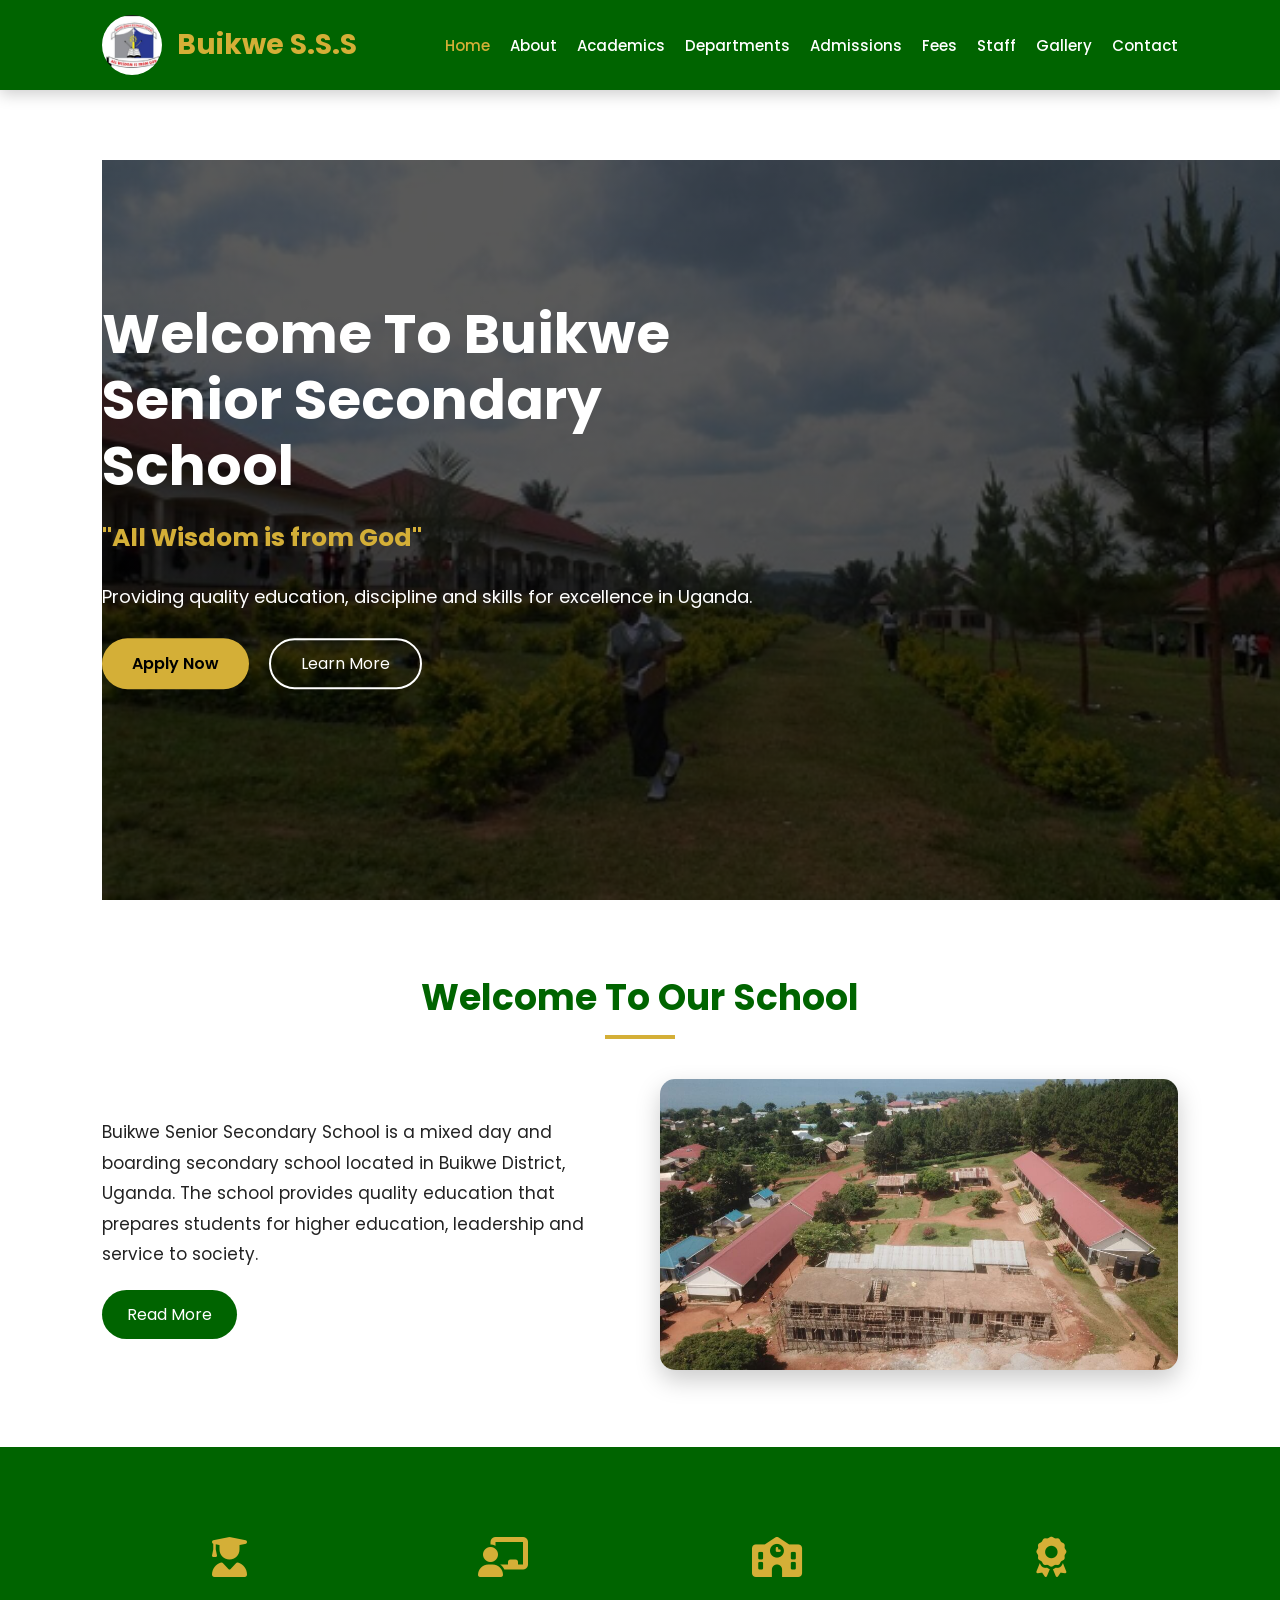
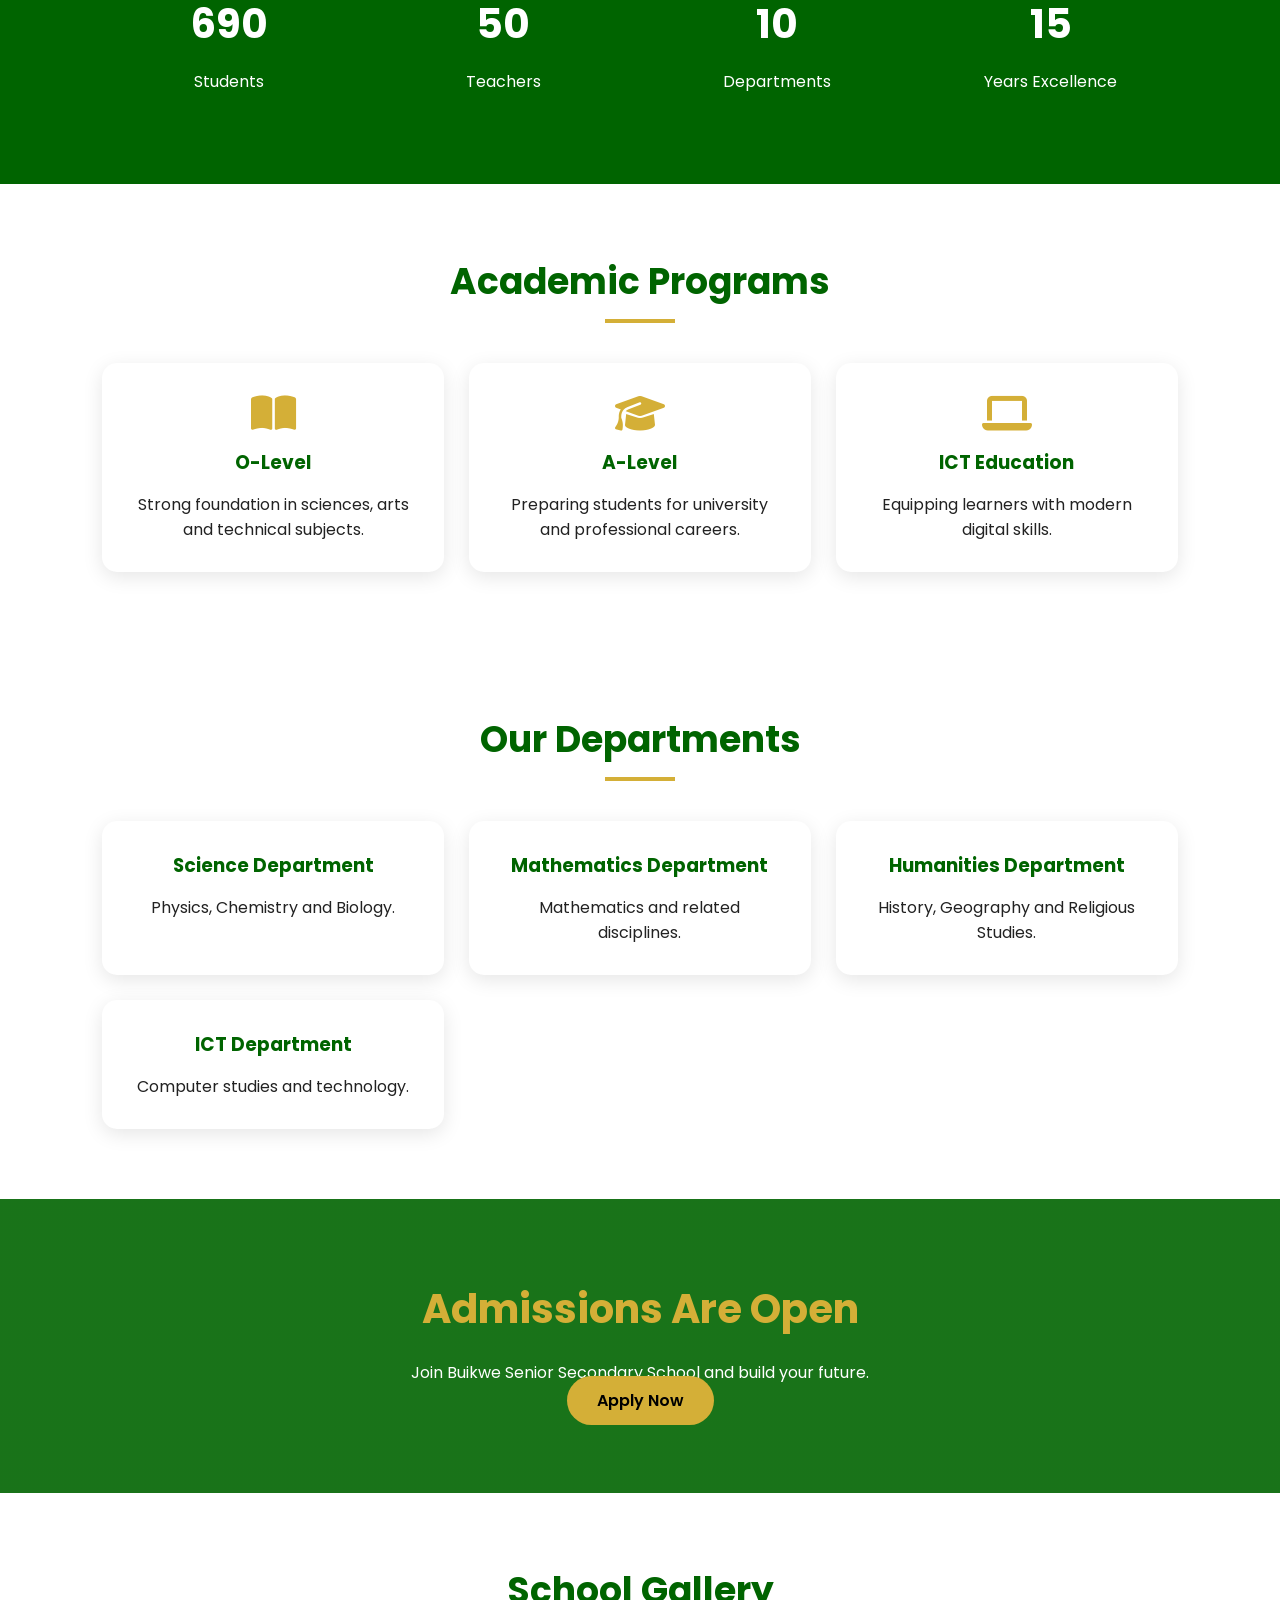
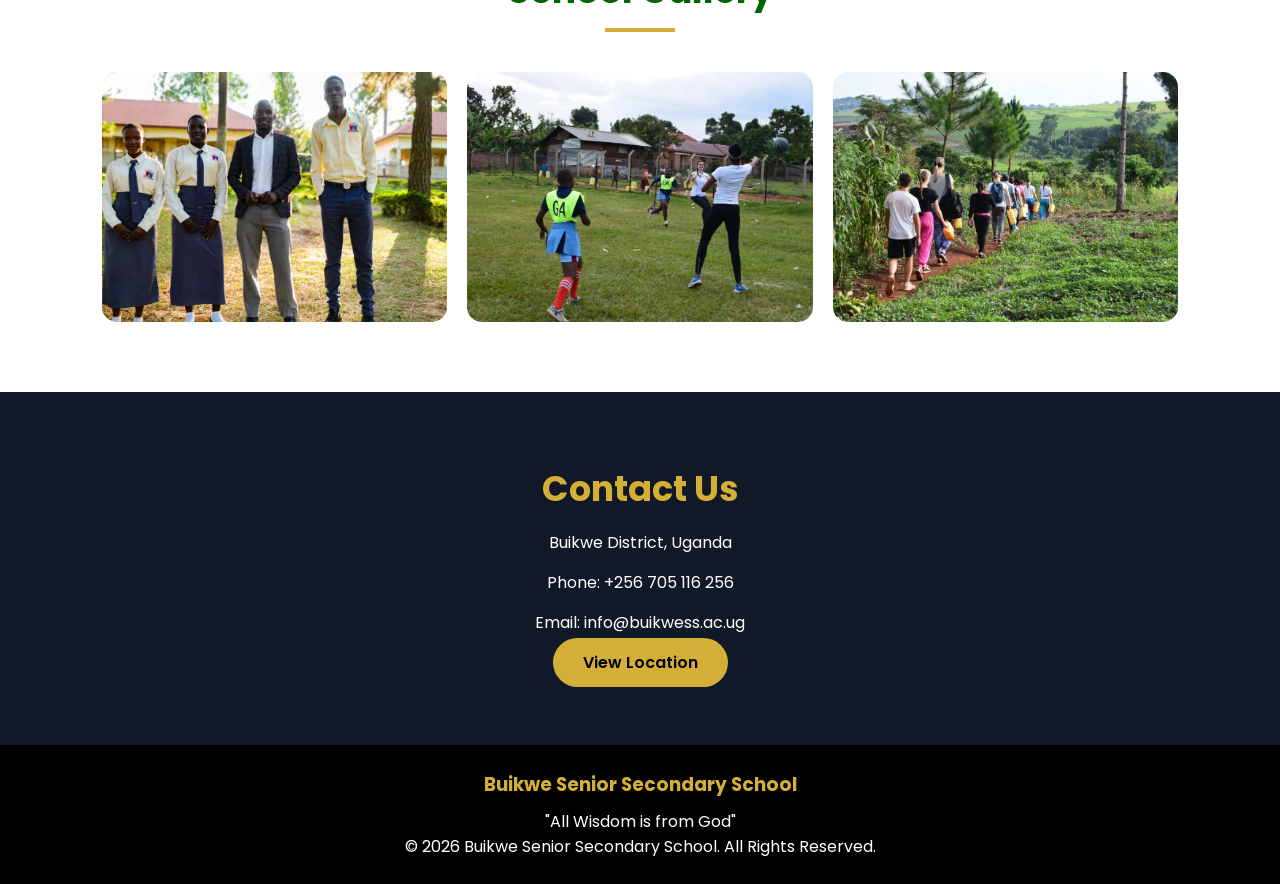
==== index.html @ efa221fd "Update index.html" ====
<!DOCTYPE html>
<html lang="en">

<head>

<meta charset="UTF-8">
<meta name="viewport" content="width=device-width, initial-scale=1.0">

<title>BUIKWE SENIOR SECONDARY SCHOOL | Excellence In Education</title>

<meta name="description" content="Buikwe Senior Secondary School - Quality education for excellence">


<!-- External CSS -->
<link rel="stylesheet" href="style.css">


<!-- Google Fonts -->
<link rel="preconnect" href="https://fonts.googleapis.com">

<link rel="preconnect" href="https://fonts.gstatic.com" crossorigin>

<link href="https://fonts.googleapis.com/css2?family=Poppins:wght@300;400;500;600;700&display=swap" rel="stylesheet">


<!-- Font Awesome -->
<link rel="stylesheet"
href="https://cdnjs.cloudflare.com/ajax/libs/font-awesome/6.6.0/css/all.min.css">


</head>


<body>


<!-- HEADER -->

<header>


<div class="logo">

<img src="log.jpg" alt="Buikwe Senior Secondary School Logo">

<h2>Buikwe S.S.S</h2>

</div>



<nav>


<ul id="navLinks">

<li><a href="index.html" class="active">Home</a></li>

<li><a href="about.html">About</a></li>

<li><a href="academics.html">Academics</a></li>

<li><a href="departments.html">Departments</a></li>

<li><a href="admissions.html">Admissions</a></li>

<li><a href="fees.html">Fees</a></li>

<li><a href="staff.html">Staff</a></li>

<li><a href="gallery.html">Gallery</a></li>

<li><a href="contact.html">Contact</a></li>

</ul>



<div class="menu-icon" onclick="toggleMenu()">

<i class="fa-solid fa-bars"></i>

</div>


</nav>


</header>


<!-- HERO SECTION -->


<section class="hero">


<div class="hero-slide active"
style="background-image:url('compound.jpg');">
</div>


<div class="hero-slide"
style="background-image:url('students in class.jpg');">
</div>


<div class="hero-slide"
style="background-image:url('student.jpg');">
</div>



<div class="hero-content">


<h1>
Welcome To Buikwe Senior Secondary School
</h1>


<h3>
"All Wisdom is from God"
</h3>


<p>
Providing quality education, discipline and skills
for excellence in Uganda.
</p>


<div class="buttons">


<a href="admissions.html" class="btn">
Apply Now
</a>


<a href="about.html" class="btn-outline">
Learn More
</a>


</div>


</div>


</section>
<!-- WELCOME -->


<section class="welcome">


<div class="section-title">

<h2>Welcome To Our School</h2>

</div>



<div class="welcome-container">


<div class="welcome-text">


<p>

Buikwe Senior Secondary School is a mixed day and boarding
secondary school located in Buikwe District, Uganda.

The school provides quality education that prepares students
for higher education, leadership and service to society.

</p>


<a href="about.html" class="read-btn">
Read More
</a>


</div>



<div class="welcome-image">

<img src="over view.jpg" alt="School">

</div>


</div>


</section>




<!-- SCHOOL STATISTICS -->


<section class="statistics">


<div class="stat-box">

<i class="fa-solid fa-user-graduate"></i>

<h2 class="counter" data-target="1000">0</h2>

<p>Students</p>

</div>




<div class="stat-box">

<i class="fa-solid fa-chalkboard-user"></i>

<h2 class="counter" data-target="50">0</h2>

<p>Teachers</p>

</div>




<div class="stat-box">

<i class="fa-solid fa-school"></i>

<h2 class="counter" data-target="10">0</h2>

<p>Departments</p>

</div>




<div class="stat-box">

<i class="fa-solid fa-award"></i>

<h2 class="counter" data-target="15">0</h2>

<p>Years Excellence</p>

</div>


</section>





<!-- ACADEMICS -->


<section class="academics">


<div class="section-title">

<h2>Academic Programs</h2>

</div>



<div class="cards">


<div class="card">

<i class="fa-solid fa-book-open"></i>

<h3>O-Level</h3>

<p>
Strong foundation in sciences, arts and technical subjects.
</p>

</div>




<div class="card">

<i class="fa-solid fa-graduation-cap"></i>

<h3>A-Level</h3>

<p>
Preparing students for university and professional careers.
</p>

</div>




<div class="card">

<i class="fa-solid fa-laptop"></i>

<h3>ICT Education</h3>

<p>
Equipping learners with modern digital skills.
</p>

</div>


</div>


</section>






<!-- DEPARTMENTS -->


<section class="departments">


<div class="section-title">

<h2>Our Departments</h2>

</div>




<div class="cards">


<div class="card">

<h3>Science Department</h3>

<p>
Physics, Chemistry and Biology.
</p>

</div>



<div class="card">

<h3>Mathematics Department</h3>

<p>
Mathematics and related disciplines.
</p>

</div>



<div class="card">

<h3>Humanities Department</h3>

<p>
History, Geography and Religious Studies.
</p>

</div>



<div class="card">

<h3>ICT Department</h3>

<p>
Computer studies and technology.
</p>

</div>


</div>


</section>





<!-- ADMISSIONS -->


<section class="admission">


<h2>
Admissions Are Open
</h2>


<p>
Join Buikwe Senior Secondary School and build your future.
</p>


<a href="admissions.html" class="btn">
Apply Now
</a>


</section>





<!-- GALLERY -->


<section class="gallery-section">


<div class="section-title">

<h2>School Gallery</h2>

</div>



<div class="gallery">


<img src="good students.webp" alt="School">

<img src="playing.jpg" alt="Students">

<img src="whites at school.jpg" alt="Activities">


</div>


</section>






<!-- CONTACT -->


<section class="contact">


<h2>
Contact Us
</h2>


<p>
Buikwe District, Uganda
</p>


<p>
Phone: +256 705 116 256
</p>


<p>
Email: info@buikwess.ac.ug
</p>


<a href="contact.html" class="btn">
View Location
</a>


</section>






<!-- FOOTER -->


<footer>


<h3>
Buikwe Senior Secondary School
</h3>


<p>
"All Wisdom is from God"
</p>


<p>
© 2026 Buikwe Senior Secondary School. All Rights Reserved.
</p>


</footer>






<!-- JavaScript -->

<script src="script.js"></script>


</body>

</html>
---- style.css ----
/* ==========================================
   BUIKWE SENIOR SECONDARY SCHOOL WEBSITE
   MAIN STYLESHEET
========================================== */


/* RESET */

*{
    margin:0;
    padding:0;
    box-sizing:border-box;
}


html{
    scroll-behavior:smooth;
}


body{

    font-family:'Poppins', sans-serif;
    color:#222;
    background:#ffffff;

}


:root{

    --green:#006400;
    --dark-green:#004d00;
    --gold:#D4AF37;
    --white:#ffffff;
    --black:#111827;
    --gray:#f5f5f5;

}




/* ===============================
HEADER
================================ */


header{

    width:100%;
    background:var(--green);
    color:white;

    display:flex;
    justify-content:space-between;
    align-items:center;

    padding:15px 8%;

    position:sticky;
    top:0;
    z-index:1000;

    box-shadow:0 4px 15px rgba(0,0,0,.2);

}



.logo{

    display:flex;
    align-items:center;
    gap:15px;

}



.logo img{

    width:60px;
    height:60px;

    border-radius:50%;

}



.logo h2{

    color:var(--gold);
    font-size:28px;

}




nav ul{

    display:flex;
    list-style:none;

}



nav ul li{

    margin-left:20px;

}



nav ul li a{

    text-decoration:none;
    color:white;

    font-size:15px;
    font-weight:500;

    transition:.3s;

}



nav ul li a:hover,
nav ul li a.active{

    color:var(--gold);

}



.menu-icon{

    display:none;

    font-size:28px;

    cursor:pointer;

}





/* ===============================
HERO SECTION
================================ */


.hero{

    height:90vh;

    position:relative;

    overflow:hidden;

}



.hero-slide{

    position:absolute;

    width:100%;
    height:100%;

    background-size:cover;

    background-position:center;

    opacity:0;

    transition:1.5s;

}



.hero-slide.active{

    opacity:1;

}




.hero-slide::after{

    content:"";

    position:absolute;

    width:100%;
    height:100%;

    background:

    linear-gradient(
        rgba(0,0,0,.65),
        rgba(0,0,0,.65)
    );

}




.hero-content{

    position:absolute;

    top:50%;
    left:8%;

    transform:translateY(-50%);

    max-width:650px;

    color:white;

}



.hero-content h1{

    font-size:55px;

    line-height:1.2;

    margin-bottom:20px;

}



.hero-content h3{

    color:var(--gold);

    font-size:25px;

}



.hero-content p{

    font-size:18px;

    margin:25px 0;

    line-height:1.7;

}



.buttons{

    display:flex;

    gap:20px;

}




.btn{

    background:var(--gold);

    color:black;

    padding:13px 30px;

    border-radius:30px;

    text-decoration:none;

    font-weight:600;

    transition:.3s;

}



.btn:hover{

    background:white;

}




.btn-outline{

    border:2px solid white;

    color:white;

    padding:11px 30px;

    border-radius:30px;

    text-decoration:none;

}



.btn-outline:hover{

    background:white;

    color:black;

}







/* ===============================
SECTION GENERAL
================================ */


section{

    padding:70px 8%;

}



.section-title{

    text-align:center;

    margin-bottom:40px;

}



.section-title h2{

    color:var(--green);

    font-size:36px;

    position:relative;

}



.section-title h2::after{

    content:"";

    width:70px;

    height:4px;

    background:var(--gold);

    display:block;

    margin:10px auto;

}







/* ===============================
WELCOME SECTION
================================ */


.welcome-container{

    display:flex;

    align-items:center;

    gap:40px;

}



.welcome-text{

    flex:1;

}



.welcome-text p{

    line-height:1.8;

    font-size:17px;

}



.welcome-image{

    flex:1;

}



.welcome-image img{

    width:100%;

    border-radius:15px;

    box-shadow:0 10px 25px #ccc;

}




.read-btn{

    display:inline-block;

    margin-top:20px;

    background:var(--green);

    color:white;

    padding:12px 25px;

    text-decoration:none;

    border-radius:25px;

}







/* ===============================
STATISTICS
================================ */


.statistics{

    background:var(--green);

    color:white;

    display:grid;

    grid-template-columns:repeat(4,1fr);

    text-align:center;

    gap:20px;

}



.stat-box{

    padding:20px;

}



.stat-box i{

    font-size:40px;

    color:var(--gold);

}



.stat-box h2{

    font-size:40px;

    margin:15px 0;

}








/* ===============================
CARDS
================================ */


.cards{

    display:grid;

    grid-template-columns:repeat(3,1fr);

    gap:25px;

}



.card{

    background:white;

    padding:30px;

    text-align:center;

    border-radius:15px;

    box-shadow:0 5px 20px rgba(0,0,0,.1);

    transition:.4s;

}



.card:hover{

    transform:translateY(-10px);

}



.card i{

    color:var(--gold);

    font-size:40px;

    margin-bottom:15px;

}



.card h3{

    color:var(--green);

    margin-bottom:15px;

}







/* ===============================
ADMISSION BANNER
================================ */


.admission{

    background:

    linear-gradient(
    rgba(0,100,0,.9),
    rgba(0,100,0,.9)
    );

    color:white;

    text-align:center;

}



.admission h2{

    font-size:40px;

    color:var(--gold);

}



.admission p{

    margin:20px;

}








/* ===============================
GALLERY
================================ */


.gallery{

    display:grid;

    grid-template-columns:repeat(3,1fr);

    gap:20px;

}



.gallery img{

    width:100%;

    height:250px;

    object-fit:cover;

    border-radius:15px;

    transition:.4s;

}



.gallery img:hover{

    transform:scale(1.05);

}








/* ===============================
CONTACT
================================ */


.contact{

    background:var(--black);

    color:white;

    text-align:center;

}



.contact h2{

    color:var(--gold);

    font-size:35px;

}



.contact p{

    margin:15px;

}







/* ===============================
FOOTER
================================ */


footer{

    background:#000;

    color:white;

    text-align:center;

    padding:25px;

}



footer h3{

    color:var(--gold);

    margin-bottom:10px;

}








/* ===============================
RESPONSIVE DESIGN
================================ */


@media(max-width:1000px){


nav ul{

    display:none;

    position:absolute;

    top:75px;

    right:0;

    background:var(--green);

    width:250px;

    flex-direction:column;

    padding:20px;

}


nav ul li{

    margin:15px 0;

}



.menu-icon{

    display:block;

}



.hero-content h1{

    font-size:38px;

}



.welcome-container{

    flex-direction:column;

}



.statistics{

    grid-template-columns:repeat(2,1fr);

}



.cards{

    grid-template-columns:1fr;

}



.gallery{

    grid-template-columns:1fr;

}



}




@media(max-width:600px){


.hero-content{

    left:5%;

}



.hero-content h1{

    font-size:32px;

}



.statistics{

    grid-template-columns:1fr;

}



.buttons{

    flex-direction:column;

}


}
















/* ==========================================
   ABOUT PAGE ADDITIONAL STYLES
========================================== */


/* ===============================
PAGE BANNER
================================ */


.page-banner{

    height:45vh;

    background:

    linear-gradient(
        rgba(0,100,0,0.85),
        rgba(0,0,0,0.75)
    ),

    url("../images/school2.jpg");


    background-size:cover;

    background-position:center;

    display:flex;

    justify-content:center;

    align-items:center;

    text-align:center;

    color:white;

}



.page-banner h1{

    font-size:45px;

    color:#D4AF37;

    margin-bottom:15px;

}



.page-banner p{

    font-size:18px;

    max-width:700px;

}






/* ===============================
HISTORY SECTION
================================ */


.history{

    background:#f5f5f5;

    text-align:center;

}



.history p{

    max-width:1000px;

    margin:auto;

    line-height:1.9;

    font-size:17px;

}







/* ===============================
VISION MISSION SECTION
================================ */


.cards-section{

    background:white;

}





.cards-section .cards{

    display:grid;

    grid-template-columns:repeat(3,1fr);

    gap:25px;

}



.cards-section .card{

    padding:35px;

    border-top:5px solid #D4AF37;

}





.cards-section .card i{

    font-size:45px;

    color:#006400;

    margin-bottom:20px;

}





.cards-section .card h3{

    color:#006400;

    font-size:25px;

}







/* ===============================
CORE VALUES
================================ */


.values{

    background:#f8f8f8;

}



.values .card{

    background:white;

    transition:.4s;

}



.values .card:hover{

    transform:translateY(-10px);

    box-shadow:0 15px 30px rgba(0,0,0,.15);

}





.values .card i{

    color:#D4AF37;

}








/* ===============================
LEADERSHIP MESSAGE
================================ */


.admission{

    padding:80px 10%;

}



.admission h2{

    color:#D4AF37;

    margin-bottom:20px;

}



.admission p{

    max-width:900px;

    margin:auto;

    line-height:1.8;

}







/* ===============================
ABOUT PAGE MOBILE DESIGN
================================ */


@media(max-width:900px){



.page-banner h1{

    font-size:32px;

}



.page-banner p{

    font-size:16px;

}



.cards-section .cards{

    grid-template-columns:1fr;

}



.history p{

    font-size:15px;

}



}
/* Scroll animation */

section,
.card,
.welcome-container{

    opacity:0;

    transform:translateY(40px);

    transition:0.8s ease;

}


section.show,
.card.show,
.welcome-container.show{

    opacity:1;

    transform:translateY(0);

}



body{

    opacity:0;

    transition:0.5s;

}



body.loaded{

    opacity:1;

}







/* ======================================
FEES PAGE
====================================== */

.table-container{

overflow-x:auto;

margin-top:40px;

}

.fees-table{

width:100%;

border-collapse:collapse;

background:white;

box-shadow:0 10px 30px rgba(0,0,0,.1);

border-radius:10px;

overflow:hidden;

}

.fees-table thead{

background:#006400;

color:white;

}

.fees-table th,
.fees-table td{

padding:18px;

text-align:center;

border-bottom:1px solid #ddd;

}

.fees-table tbody tr:hover{

background:#f5f5f5;

}

.status{

background:#28a745;

color:white;

padding:6px 14px;

border-radius:20px;

font-size:14px;

font-weight:600;

display:inline-block;

}






/* ==========================================
   STAFF PAGE DESIGN
   Buikwe Senior Secondary School
========================================== */


/* STAFF GRID CONTAINER */

.staff-container{

    display:grid;

    grid-template-columns:repeat(3,1fr);

    gap:35px;

    justify-content:center;

    margin-top:40px;

}





/* STAFF CARD */


.staff-card{

    background:white;

    padding:30px 20px;

    text-align:center;

    border-radius:20px;

    box-shadow:0 8px 25px rgba(0,0,0,0.12);

    transition:0.4s ease;

    overflow:hidden;

}




.staff-card:hover{

    transform:translateY(-12px);

    box-shadow:0 15px 35px rgba(0,0,0,0.2);

}






/* CIRCULAR STAFF IMAGE */


.staff-image{

    width:160px;

    height:160px;

    margin:0 auto 20px;

    border-radius:50%;

    padding:6px;

    background:#D4AF37;

    display:flex;

    justify-content:center;

    align-items:center;

}





.staff-image img{

    width:100%;

    height:100%;

    object-fit:cover;

    border-radius:50%;

    border:5px solid white;

}






/* STAFF NAME */


.staff-card h3{

    color:#006400;

    font-size:22px;

    margin-bottom:8px;

}





.staff-card h4{

    color:#D4AF37;

    font-size:15px;

    margin-bottom:15px;

}





.staff-card p{

    line-height:1.7;

    font-size:15px;

    color:#555;

}





/* STAFF CONTACT ICONS */


.staff-icons{

    margin-top:20px;

}



.staff-icons a{

    width:40px;

    height:40px;

    display:inline-flex;

    align-items:center;

    justify-content:center;

    margin:5px;

    background:#006400;

    color:white;

    border-radius:50%;

    text-decoration:none;

    transition:0.3s;

}





.staff-icons a:hover{

    background:#D4AF37;

    color:black;

    transform:scale(1.1);

}







/* STAFF SECTION BACKGROUND */


.values .staff-card{

    background:white;

}







/* STAFF MOBILE RESPONSIVE */


@media(max-width:1000px){


.staff-container{

    grid-template-columns:repeat(2,1fr);

}


}





@media(max-width:600px){


.staff-container{

    grid-template-columns:1fr;

}



.staff-image{

    width:140px;

    height:140px;

}



}






/* ==========================================
   GALLERY PAGE DESIGN
   Buikwe Senior Secondary School
========================================== */


/* PHOTO GALLERY GRID */

.gallery-grid{

    display:grid;

    grid-template-columns:repeat(3,1fr);

    gap:25px;

    margin-top:40px;

}




.gallery-item{

    overflow:hidden;

    border-radius:18px;

    height:260px;

    box-shadow:0 8px 25px rgba(0,0,0,0.15);

    cursor:pointer;

    transition:.4s;

}





.gallery-item img{

    width:100%;

    height:100%;

    object-fit:cover;

    transition:.5s;

}




.gallery-item:hover img{

    transform:scale(1.15);

}





.gallery-item:hover{

    transform:translateY(-10px);

}








/* ==========================
VIDEO SECTION
========================== */


.video-grid{

    display:grid;

    grid-template-columns:repeat(3,1fr);

    gap:30px;

    margin-top:40px;

}





.video-box{

    background:white;

    border-radius:20px;

    overflow:hidden;

    box-shadow:0 10px 30px rgba(0,0,0,.15);

    transition:.4s;

}





.video-box:hover{

    transform:translateY(-10px);

}





.video-box iframe{

    width:100%;

    height:220px;

    border:none;

    background:#ddd;

}





.video-box h3{

    text-align:center;

    padding:20px;

    color:#006400;

}








/* ==========================
SLIDESHOW STYLE
========================== */


.slideshow{

    width:100%;

    height:450px;

    overflow:hidden;

    position:relative;

}





.slideshow img{

    width:100%;

    height:100%;

    object-fit:cover;

}








/* ==========================
LIGHTBOX EFFECT PREPARATION
========================== */


.gallery-item img{

    border-radius:18px;

}








/* ==========================
MOBILE RESPONSIVE
========================== */


@media(max-width:1000px){


.gallery-grid{

    grid-template-columns:repeat(2,1fr);

}



.video-grid{

    grid-template-columns:repeat(2,1fr);

}


}





@media(max-width:600px){


.gallery-grid{

    grid-template-columns:1fr;

}



.video-grid{

    grid-template-columns:1fr;

}



.gallery-item{

    height:230px;

}



.video-box iframe{

    height:200px;

}


}







/* ==================================
CONTACT PAGE DESIGN
================================== */


.contact-container{

display:flex;

justify-content:center;

}



.contact-form{

width:600px;

background:white;

padding:35px;

border-radius:20px;

box-shadow:0 10px 30px rgba(0,0,0,.15);

}



.contact-form input,
.contact-form textarea{


width:100%;

padding:15px;

margin-bottom:20px;

border:1px solid #ddd;

border-radius:10px;

font-size:15px;


}



.contact-form textarea{

height:150px;

resize:none;

}



.contact-form button{


background:#006400;

color:white;

border:none;

padding:15px 35px;

border-radius:30px;

cursor:pointer;

font-size:16px;

transition:.3s;


}



.contact-form button:hover{

background:#D4AF37;

color:black;

}





.map-container{

width:100%;

height:450px;

margin-top:30px;

}



.map-container iframe{

width:100%;

height:100%;

border:0;

border-radius:20px;

}






@media(max-width:600px){


.contact-form{

width:90%;

}



.map-container{

height:300px;

}


}








.video-box video{

    width:100%;

    height:220px;

    object-fit:cover;

    border-radius:0;

}
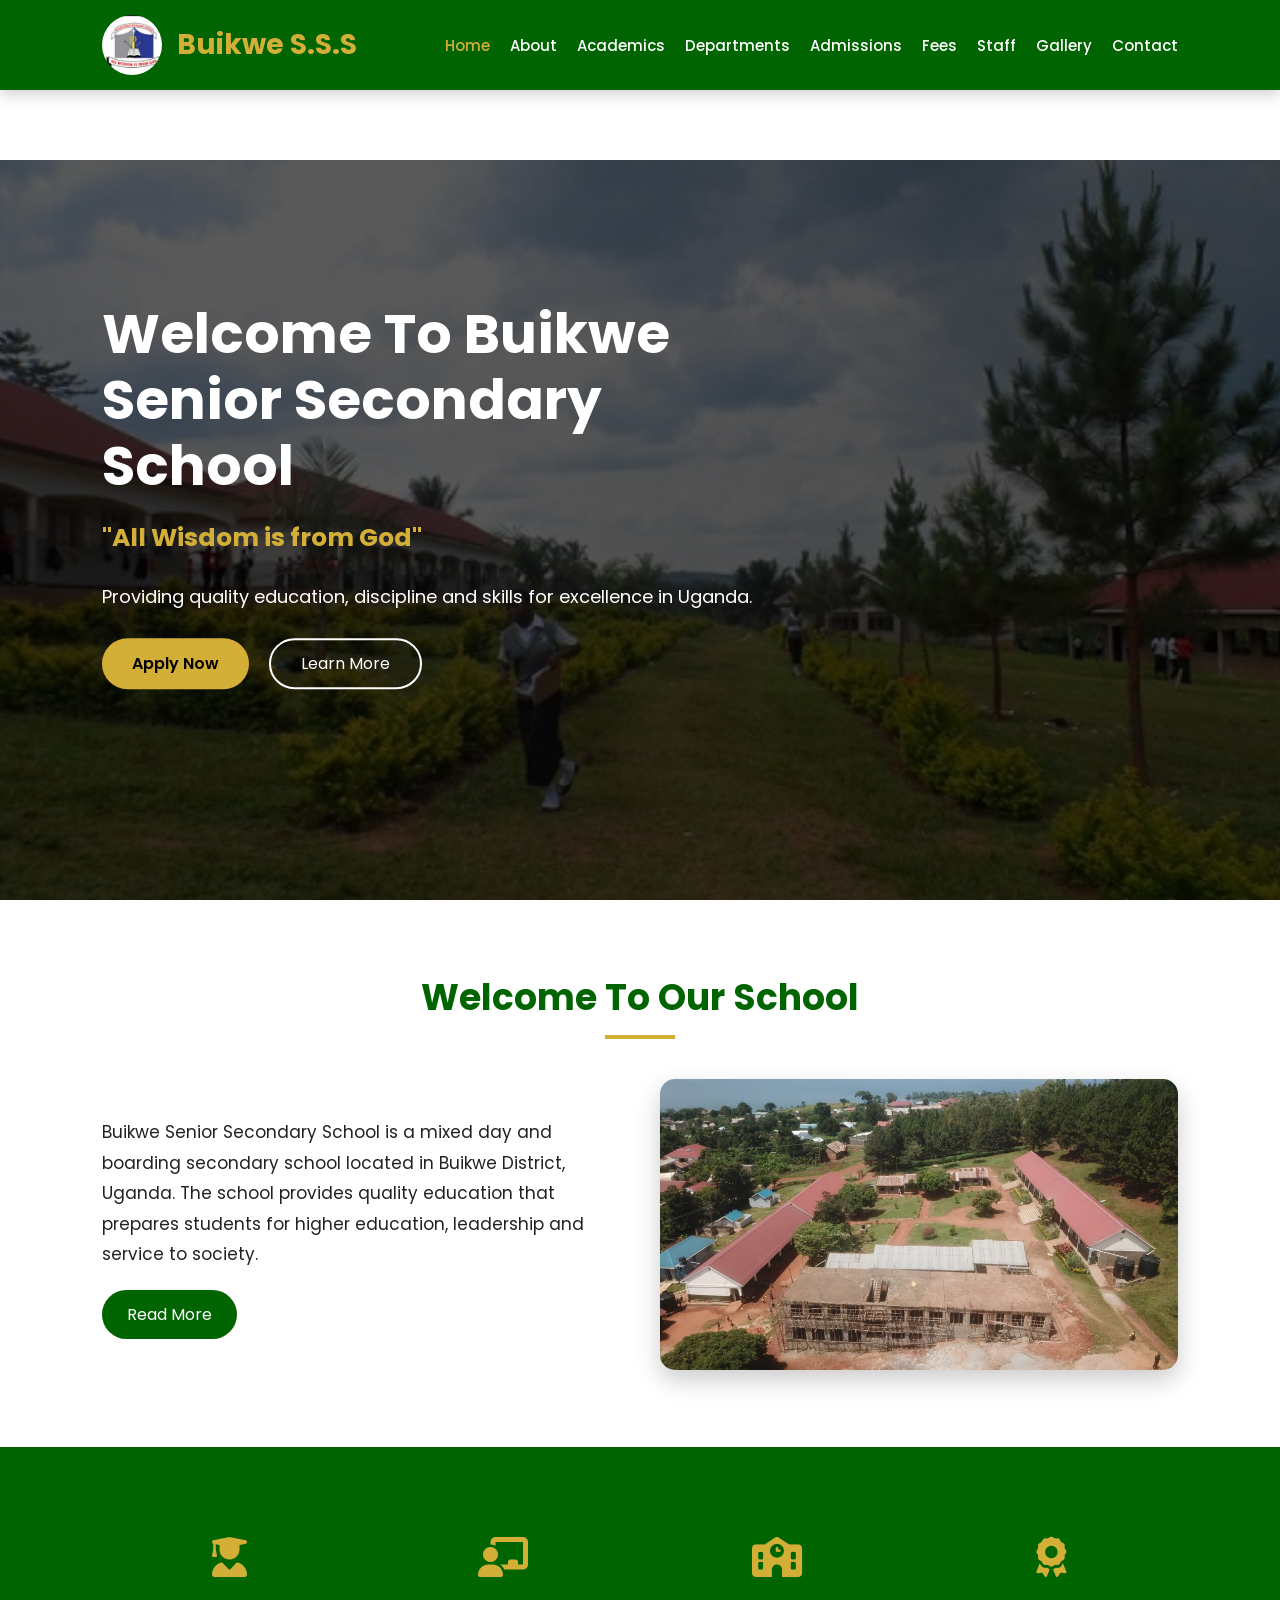
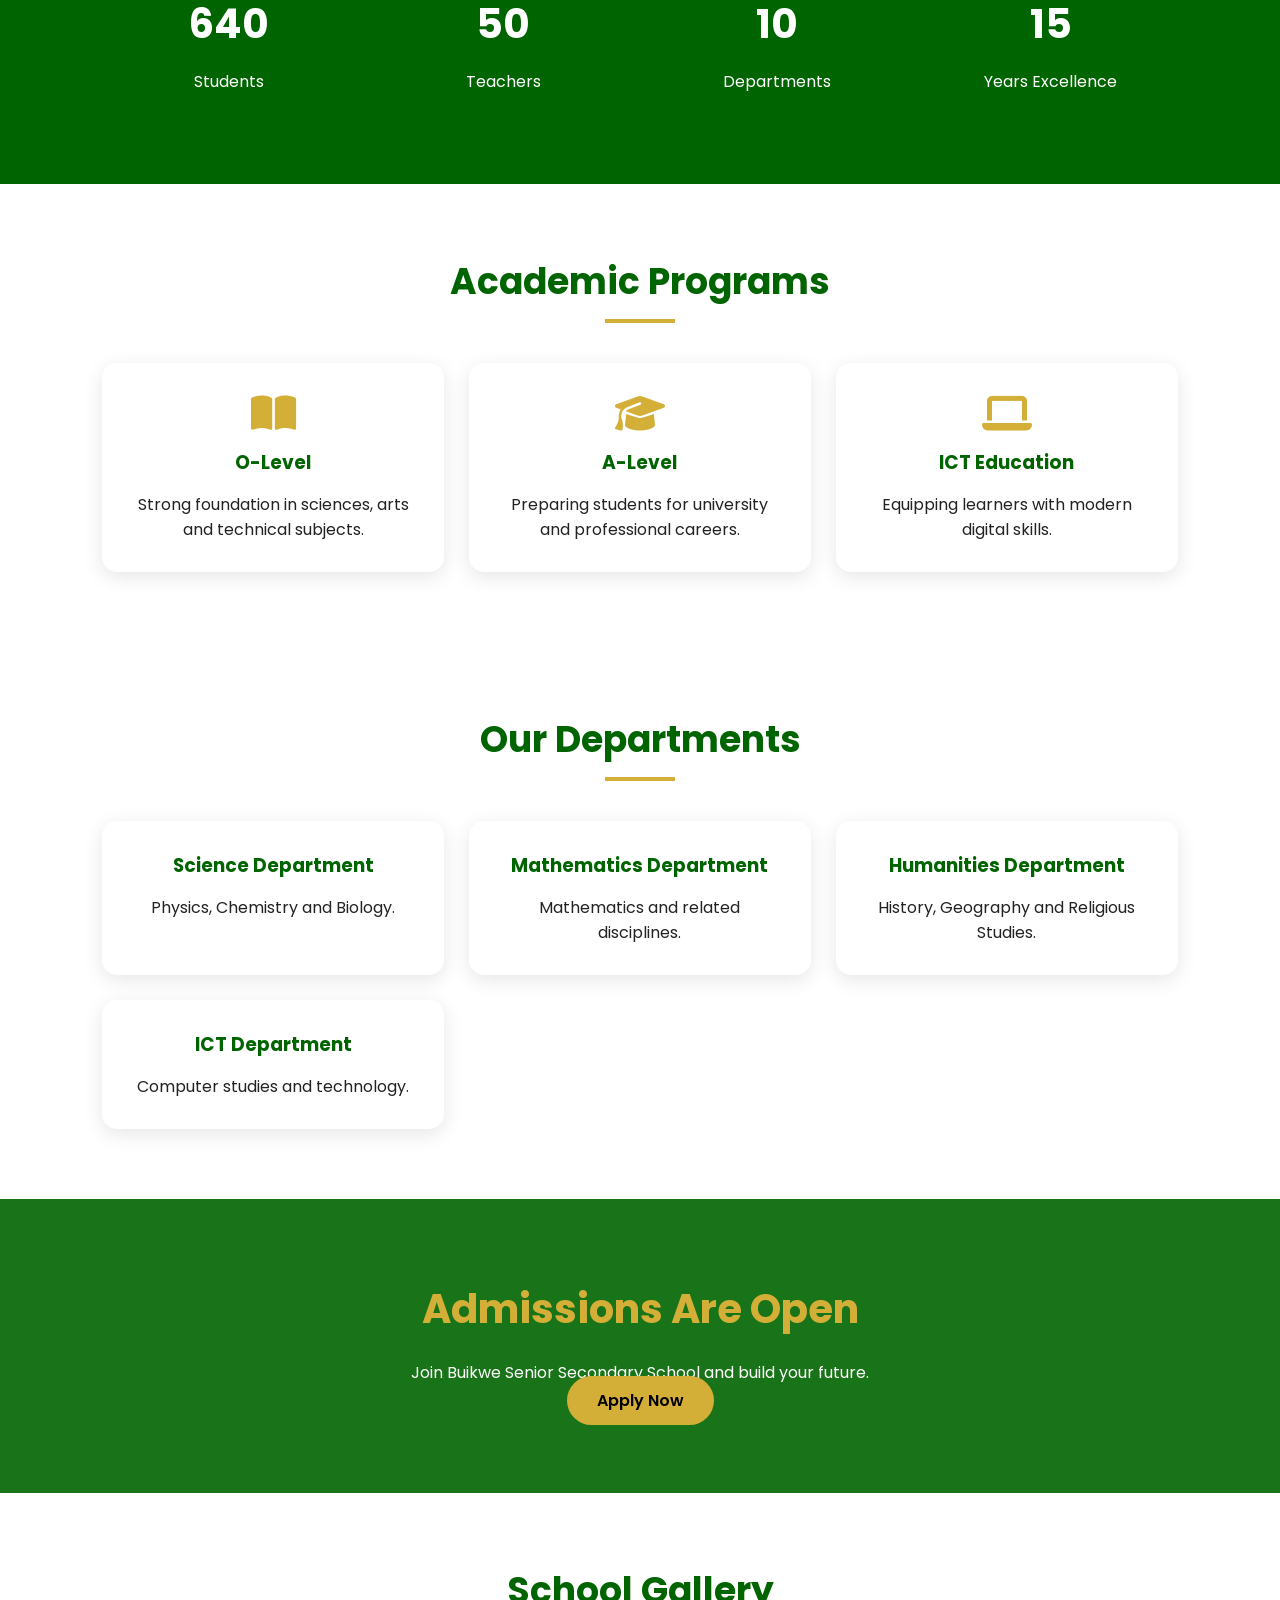
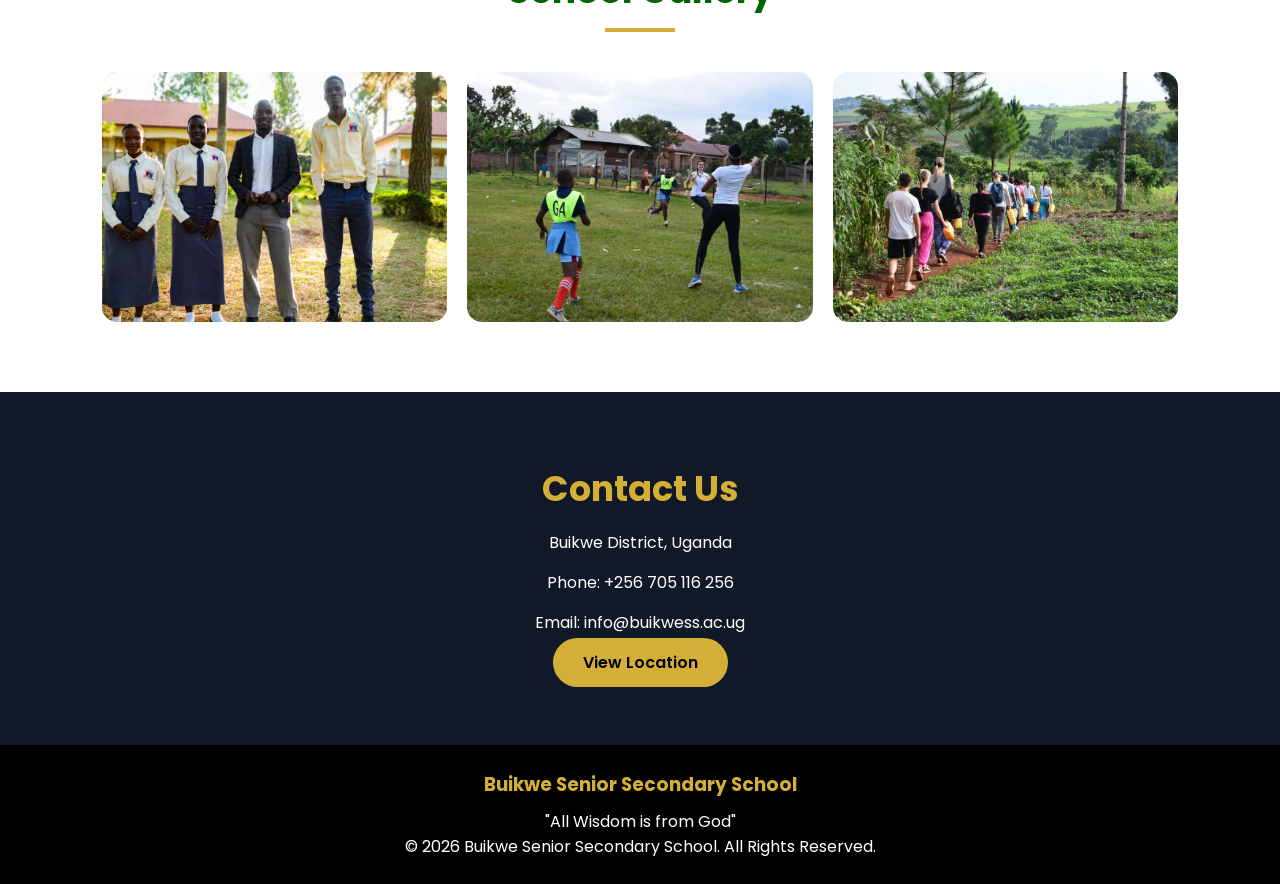
==== commit bc1f8c8d: "Update index.html" ====
--- a/index.html
+++ b/index.html
@@ -8,7 +8,7 @@
 
 <title>BUIKWE SENIOR SECONDARY SCHOOL | Excellence In Education</title>
 
-<meta name="description" content="Buikwe Senior Secondary School - Quality education for excellence">
+<meta name="description" content="BUIKWE SENIOR SECONDARY SCHOOL official website. Learn about our school, academics, admissions, staff, fees, gallery and educational services in Uganda.">
 
 
 <!-- External CSS -->
--- a/style.css
+++ b/style.css
@@ -174,16 +174,20 @@
 
     position:absolute;
 
-    width:100%;
+    width:110%;
     height:100%;
 
+    left:-5%;
+
     background-size:cover;
 
     background-position:center;
 
+    background-repeat:no-repeat;
+
     opacity:0;
 
-    transition:1.5s;
+    transition:1.5s ease;
 
 }
 
@@ -2057,4 +2061,4 @@
 
     border-radius:0;
 
-}+}
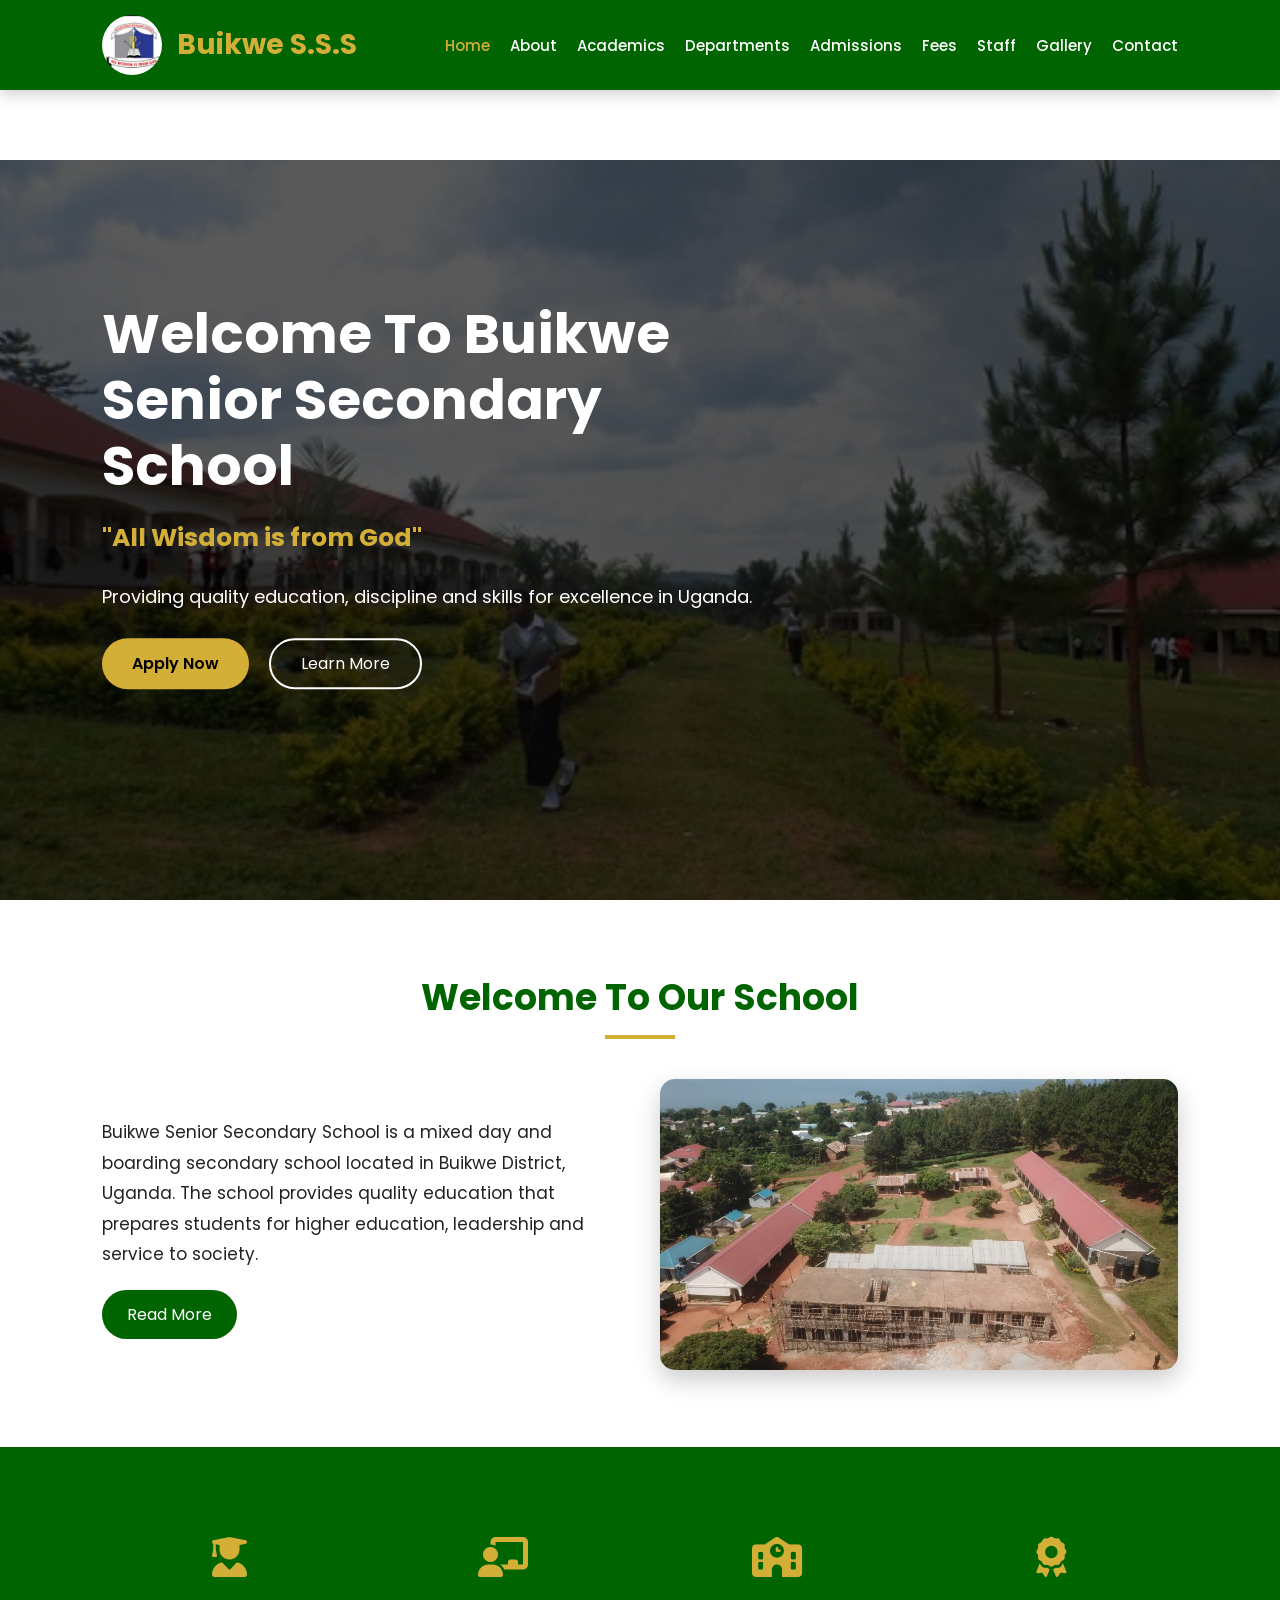
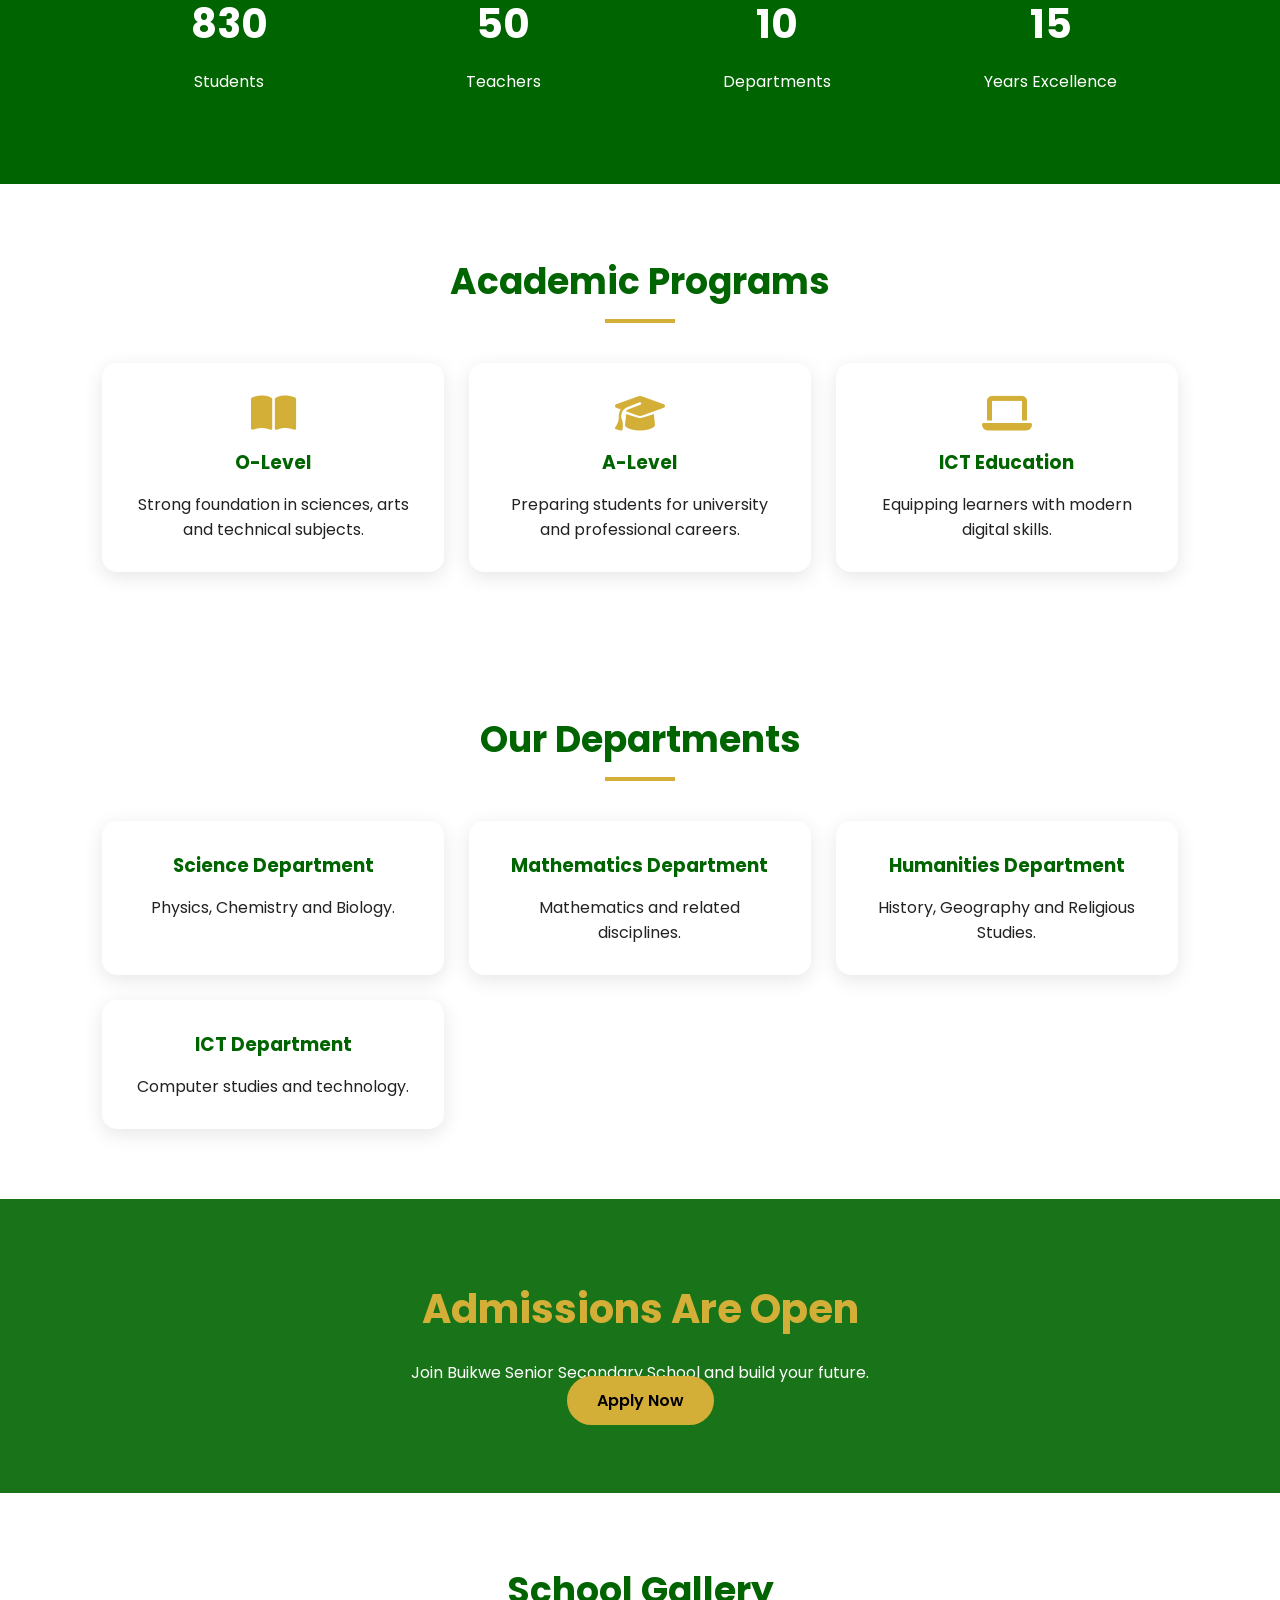
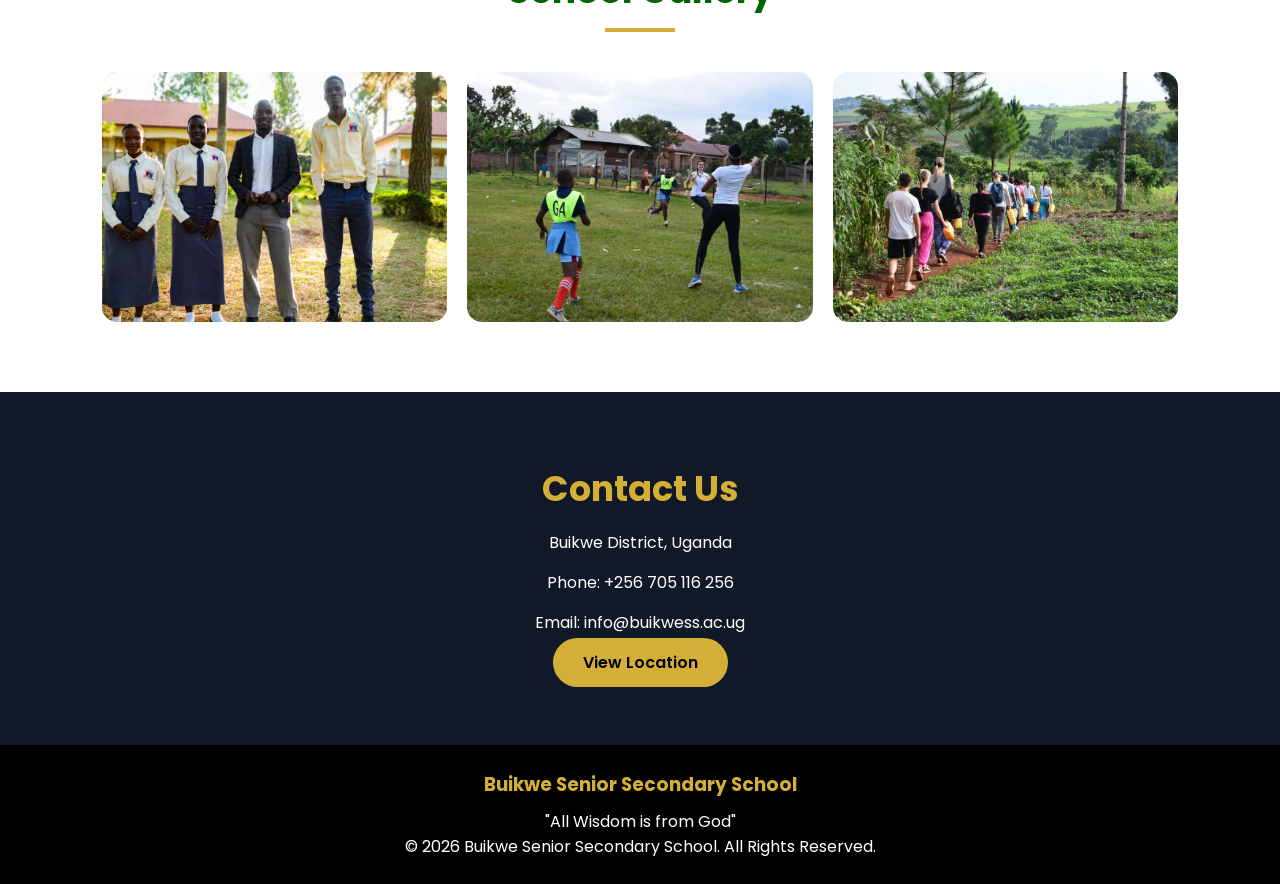
==== commit 2f758f30: "Update index.html" ====
--- a/index.html
+++ b/index.html
@@ -427,7 +427,7 @@
 </p>
 
 
-<a href="admissions.html" class="btn">
+<a href="apply.html" class="btn">
 Apply Now
 </a>
 
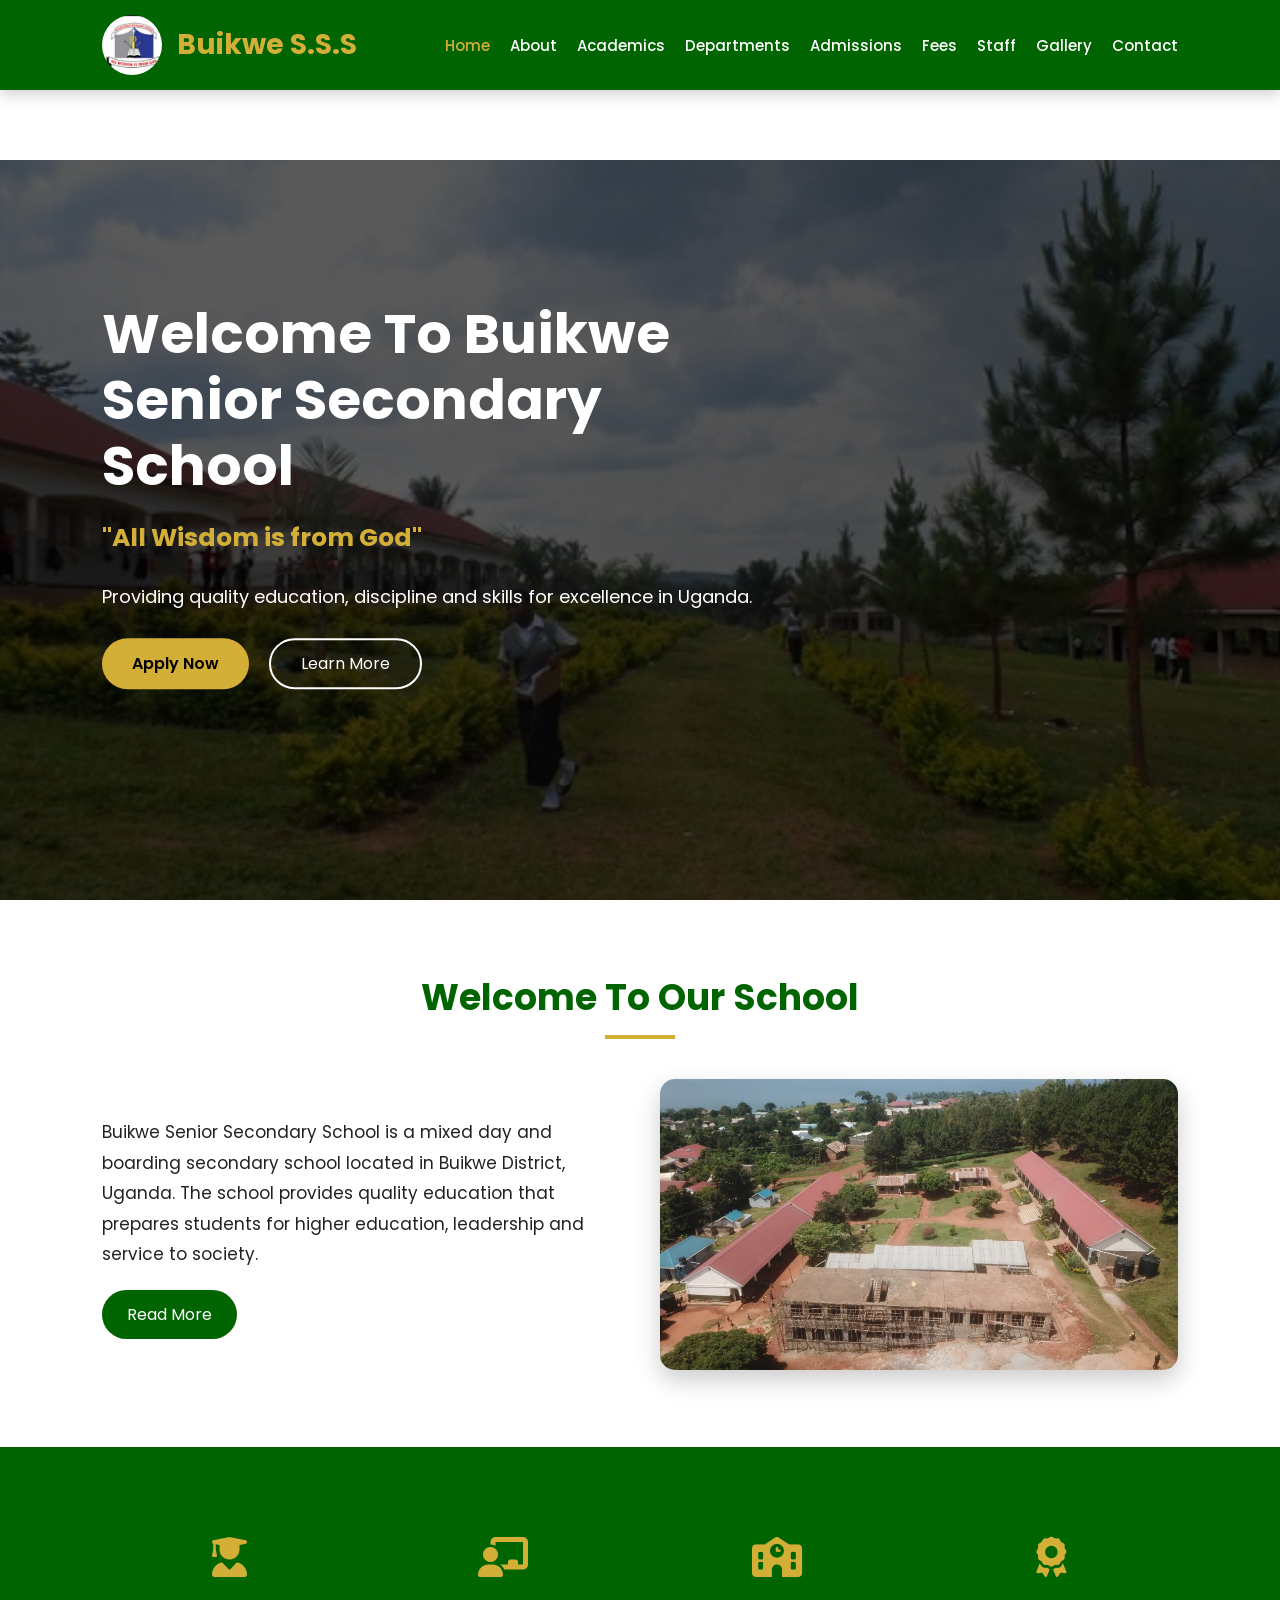
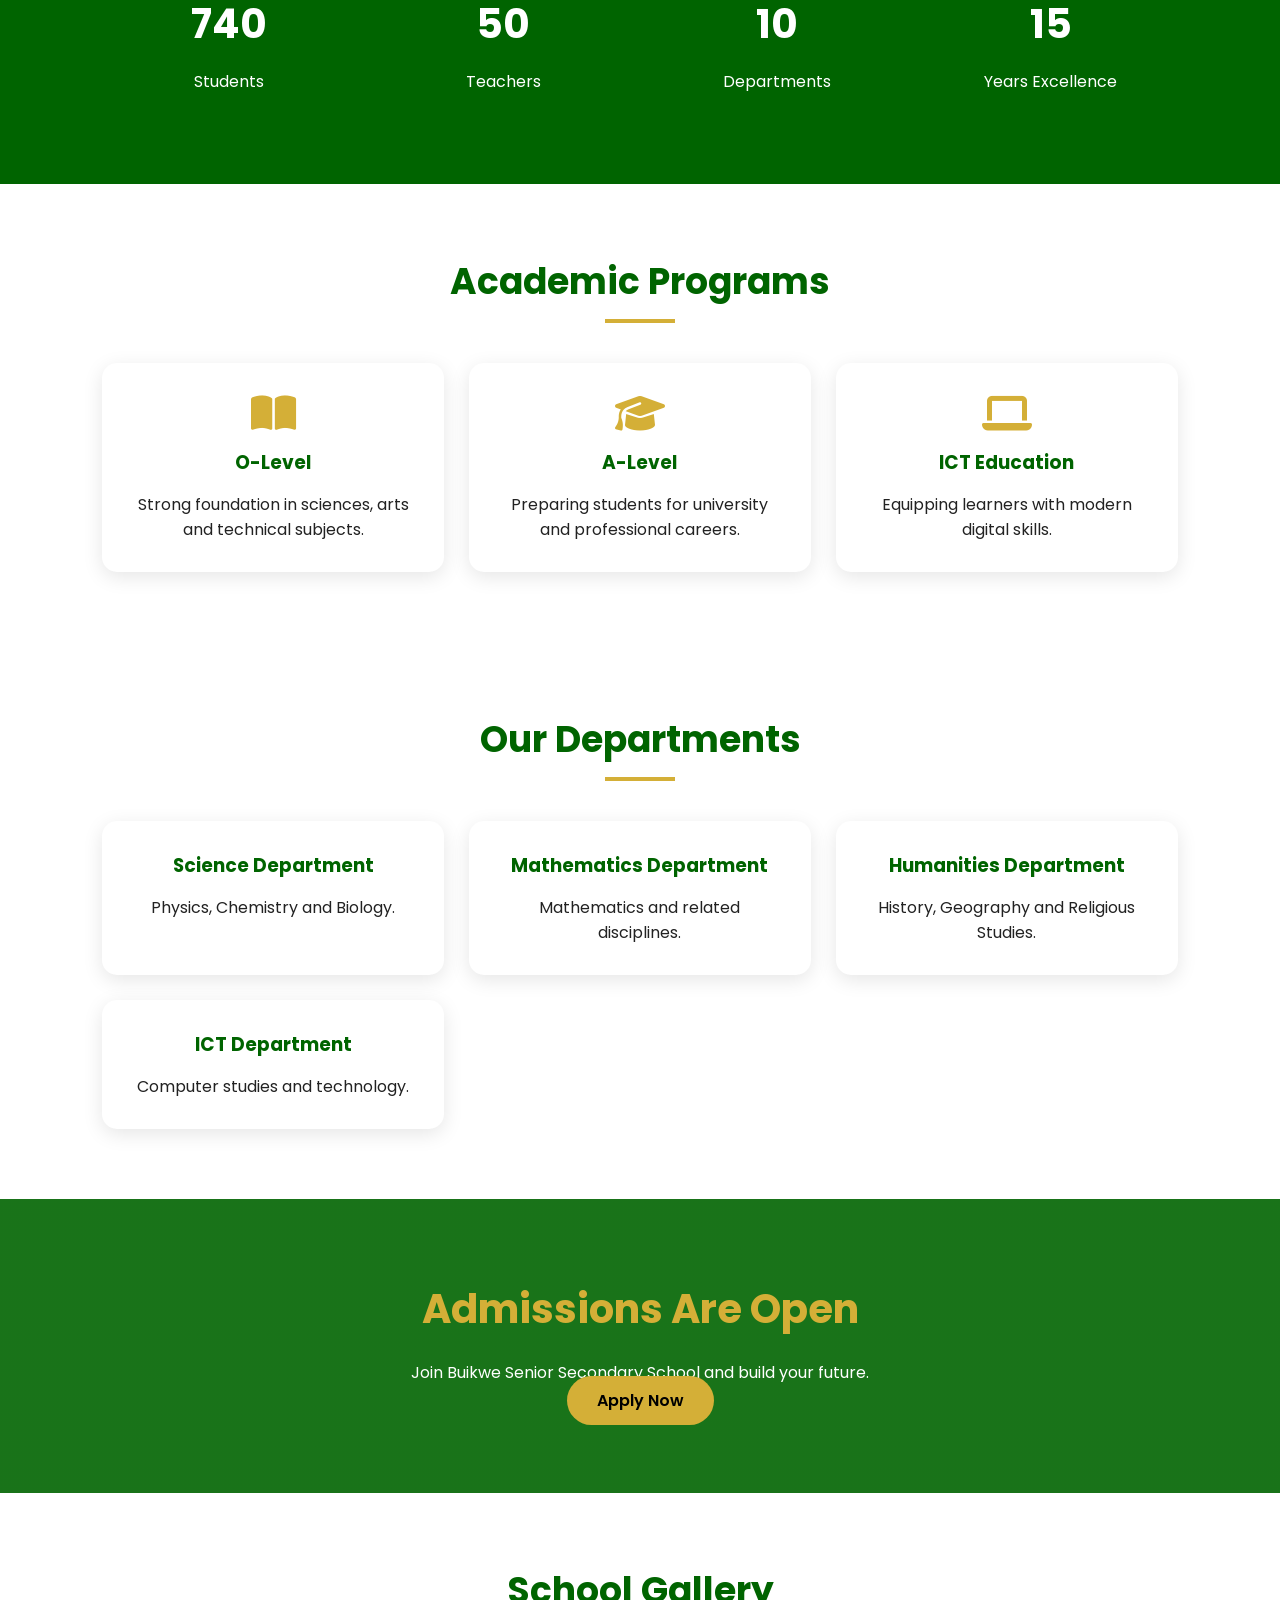
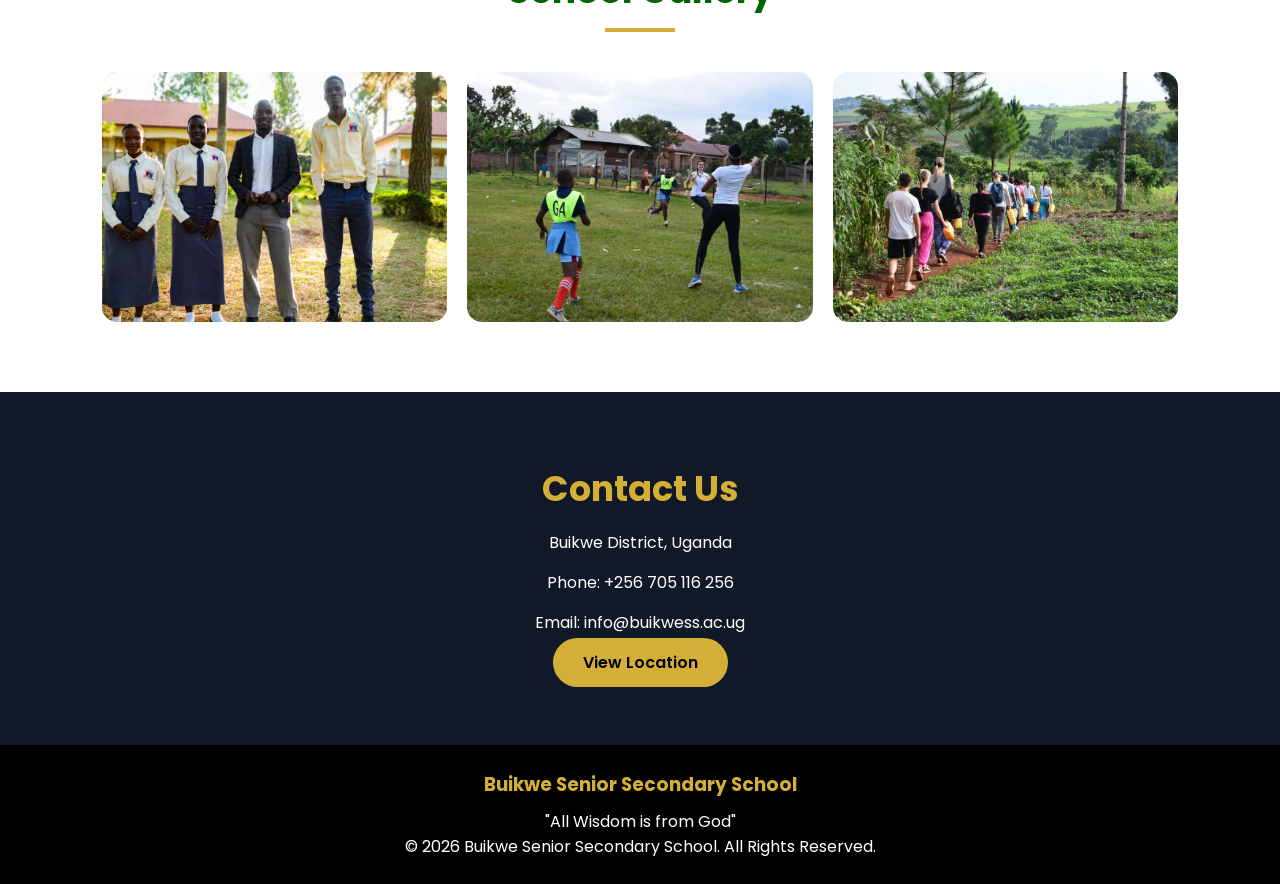
==== commit 059464ed: "Update index.html" ====
--- a/index.html
+++ b/index.html
@@ -133,7 +133,7 @@
 <div class="buttons">
 
 
-<a href="admissions.html" class="btn">
+<a href="apply.html" class="btn">
 Apply Now
 </a>
 
--- a/style.css
+++ b/style.css
@@ -2062,3 +2062,114 @@
     border-radius:0;
 
 }
+
+
+
+
+
+
+
+
+.document-notice{
+
+background:#f5f5f5;
+
+padding:25px;
+
+border-left:5px solid #006400;
+
+border-radius:10px;
+
+margin-bottom:25px;
+
+}
+
+
+.document-notice i{
+
+color:#D4AF37;
+
+font-size:30px;
+
+}
+
+
+.file-preview{
+
+margin-top:15px;
+
+padding:15px;
+
+background:#fafafa;
+
+border-radius:10px;
+
+text-align:center;
+
+}
+
+
+.file-preview img{
+
+margin-bottom:10px;
+
+}
+
+
+/* ===== TAB BUTTONS ===== */
+.tab-buttons {
+    display: flex;
+    gap: 15px;
+    flex-wrap: wrap;
+    margin: 30px 0 20px 0;
+    justify-content: center;
+}
+
+.tab-btn {
+    padding: 15px 35px;
+    background: #1a5276;
+    color: white;
+    border: none;
+    border-radius: 10px;
+    cursor: pointer;
+    font-size: 18px;
+    font-weight: 600;
+    transition: all 0.3s ease;
+    box-shadow: 0 4px 8px rgba(0,0,0,0.2);
+}
+
+.tab-btn:hover {
+    background: #2e86c1;
+    transform: translateY(-2px);
+    box-shadow: 0 6px 12px rgba(0,0,0,0.3);
+}
+
+.tab-btn.active-btn {
+    background: #f39c12;
+    color: #1a5276;
+}
+
+/* ===== ADMISSION BLOCKS ===== */
+.admission-block {
+    display: none;
+    border: 3px solid #1a5276;
+    padding: 25px;
+    border-radius: 12px;
+    margin: 20px 0;
+    background: #f8f9fa;
+    animation: fadeIn 0.5s ease;
+}
+
+.admission-block.active {
+    display: block;
+}
+
+@keyframes fadeIn {
+    from { opacity: 0; transform: translateY(20px); }
+    to { opacity: 1; transform: translateY(0); }
+}
+
+/* ===== HIDE RADIO BUTTONS SECTION ===== */
+.admission-category-hidden {
+    display: none;
+}
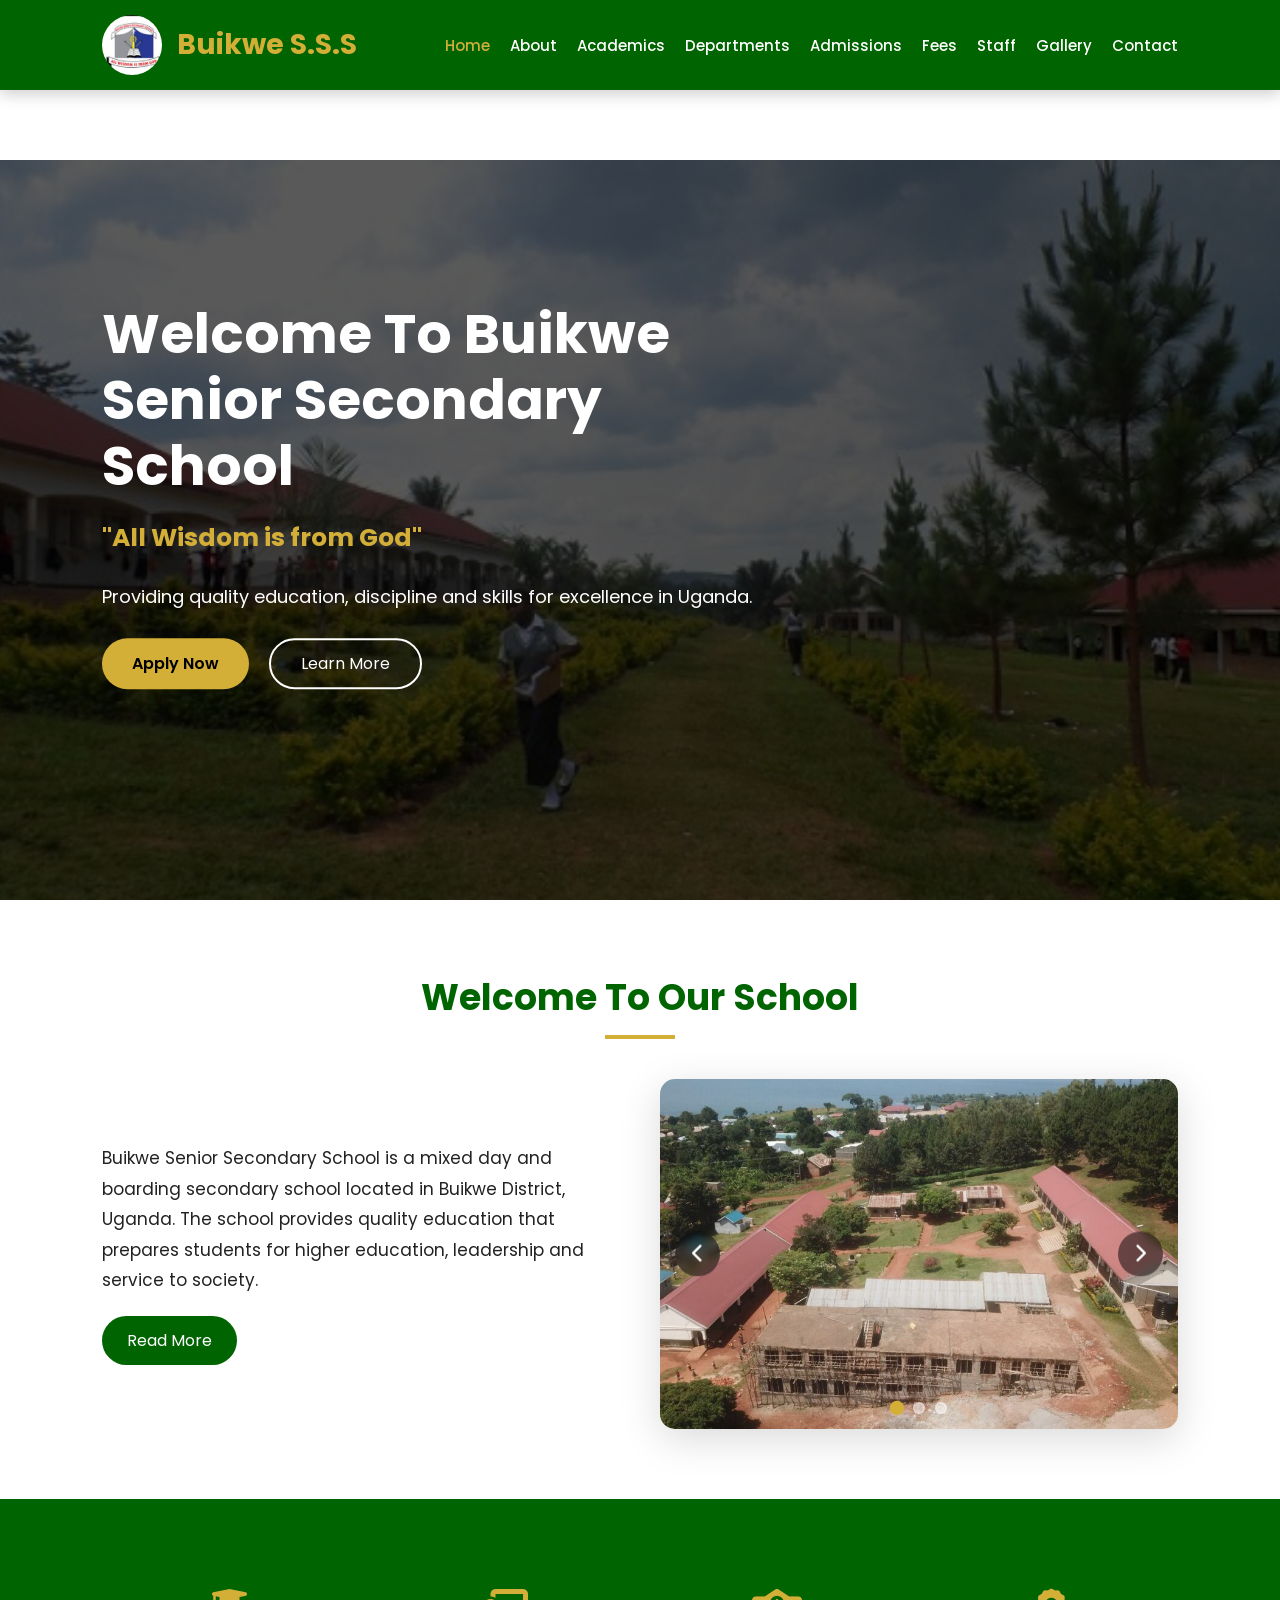
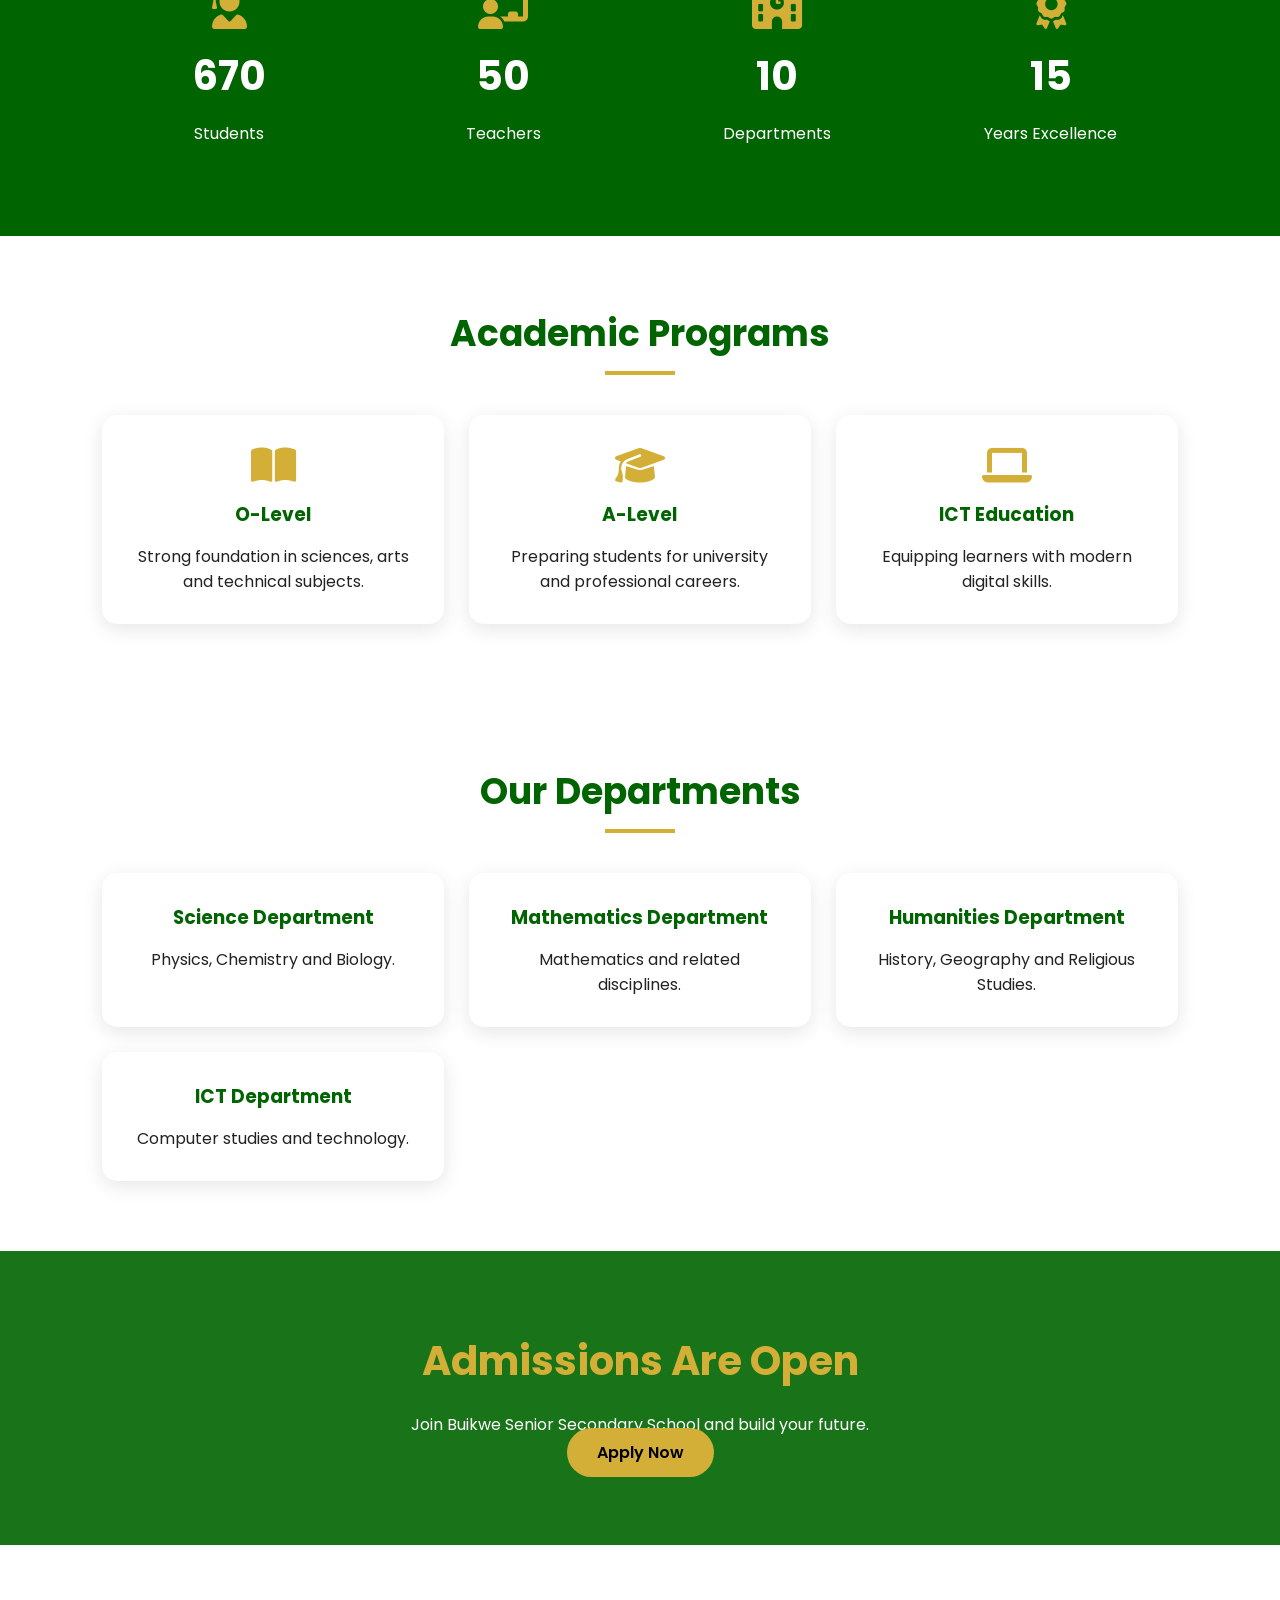
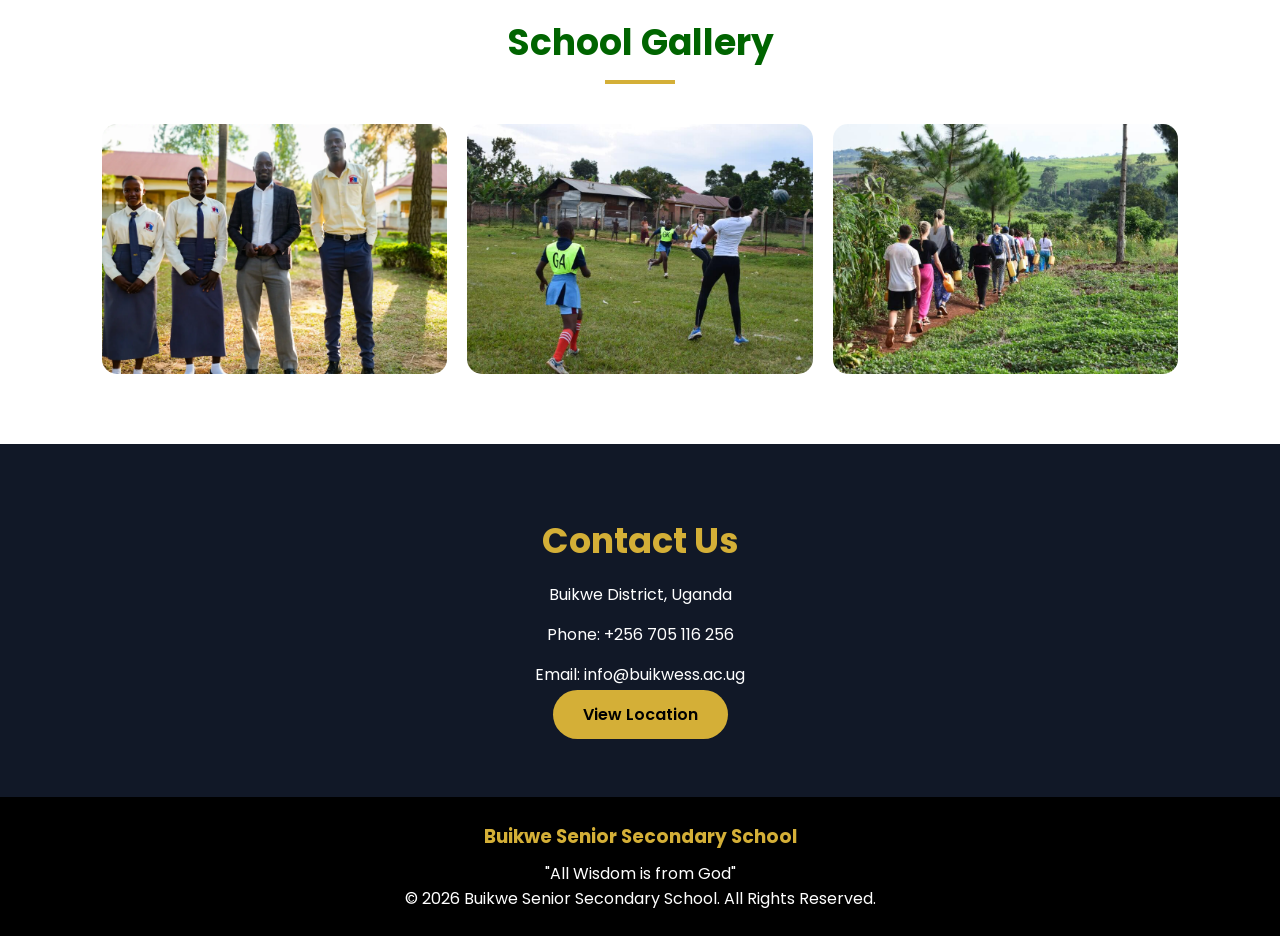
==== commit 2203e87d: "Update index.html" ====
--- a/index.html
+++ b/index.html
@@ -150,7 +150,9 @@
 
 
 </section>
-<!-- WELCOME -->
+
+
+<!-- WELCOME SECTION WITH SLIDER -->
 
 
 <section class="welcome">
@@ -190,11 +192,33 @@
 
 
 
-<div class="welcome-image">
-
-<img src="over view.jpg" alt="School">
-
-</div>
+<!-- WELCOME IMAGE SLIDER - 3 IMAGES -->
+<div class="welcome-slider">
+
+<!-- Three Images for Slideshow -->
+<div class="welcome-slide active" style="background-image:url('over view.jpg');"></div>
+<div class="welcome-slide" style="background-image:url('buikwe 1.png');"></div>
+<div class="welcome-slide" style="background-image:url('buikwe2.png');"></div>
+
+<!-- Slider Arrows -->
+<div class="slider-arrows">
+    <button onclick="changeWelcomeSlide(-1)">
+        <i class="fas fa-chevron-left"></i>
+    </button>
+    <button onclick="changeWelcomeSlide(1)">
+        <i class="fas fa-chevron-right"></i>
+    </button>
+</div>
+
+<!-- Slider Dots -->
+<div class="slider-dots">
+    <span class="dot active" onclick="currentWelcomeSlide(0)"></span>
+    <span class="dot" onclick="currentWelcomeSlide(1)"></span>
+    <span class="dot" onclick="currentWelcomeSlide(2)"></span>
+</div>
+
+</div>
+<!-- END OF WELCOME SLIDER -->
 
 
 </div>
@@ -543,6 +567,9 @@
 <script src="script.js"></script>
 
 
+<!-- ADDITIONAL JAVASCRIPT FOR WELCOME SLIDER -->
+
+
 </body>
 
 </html>
--- a/style.css
+++ b/style.css
@@ -476,9 +476,103 @@
 }
 
 
-
-
-
+/* ============================================ */
+/* WELCOME IMAGE SLIDER - 3 IMAGES SLIDESHOW   */
+/* ADDED WITHOUT AFFECTING ANY OTHER STYLES    */
+/* ============================================ */
+
+.welcome-slider {
+    position: relative;
+    height: 350px;
+    border-radius: 15px;
+    overflow: hidden;
+    box-shadow: 0 10px 40px rgba(0,0,0,0.15);
+    flex: 1;
+}
+
+/* Each slide - hidden by default */
+.welcome-slide {
+    position: absolute;
+    top: 0;
+    left: 0;
+    width: 100%;
+    height: 100%;
+    background-size: cover;
+    background-position: center;
+    opacity: 0;
+    transition: opacity 1.2s ease-in-out;
+}
+
+/* Active slide - visible */
+.welcome-slide.active {
+    opacity: 1;
+}
+
+/* Slider Dots */
+.slider-dots {
+    position: absolute;
+    bottom: 15px;
+    left: 50%;
+    transform: translateX(-50%);
+    display: flex;
+    gap: 10px;
+    z-index: 5;
+}
+
+.slider-dots .dot {
+    width: 12px;
+    height: 12px;
+    border-radius: 50%;
+    background: rgba(255,255,255,0.5);
+    cursor: pointer;
+    transition: 0.3s;
+    border: 2px solid rgba(255,255,255,0.3);
+}
+
+.slider-dots .dot.active {
+    background: var(--gold);
+    border-color: var(--gold);
+    transform: scale(1.2);
+}
+
+/* Slider Arrows */
+.slider-arrows {
+    position: absolute;
+    top: 50%;
+    transform: translateY(-50%);
+    width: 100%;
+    display: flex;
+    justify-content: space-between;
+    padding: 0 15px;
+    z-index: 5;
+    pointer-events: none;
+}
+
+.slider-arrows button {
+    background: rgba(0,0,0,0.5);
+    color: #fff;
+    border: none;
+    width: 45px;
+    height: 45px;
+    border-radius: 50%;
+    font-size: 1.2rem;
+    cursor: pointer;
+    transition: 0.3s;
+    pointer-events: auto;
+    backdrop-filter: blur(5px);
+    display: flex;
+    align-items: center;
+    justify-content: center;
+}
+
+.slider-arrows button:hover {
+    background: var(--gold);
+    transform: scale(1.1);
+}
+
+/* ============================================ */
+/* END OF WELCOME SLIDER CSS                    */
+/* ============================================ */
 
 
 /* ===============================
@@ -854,6 +948,18 @@
 }
 
 
+/* Welcome slider responsive */
+.welcome-slider {
+    height: 300px;
+    width: 100%;
+}
+
+.slider-arrows button {
+    width: 40px;
+    height: 40px;
+    font-size: 1rem;
+}
+
 
 }
 
@@ -893,6 +999,22 @@
 
 }
 
+
+/* Welcome slider responsive mobile */
+.welcome-slider {
+    height: 220px;
+}
+
+.slider-arrows button {
+    width: 32px;
+    height: 32px;
+    font-size: 0.8rem;
+}
+
+.slider-dots .dot {
+    width: 10px;
+    height: 10px;
+}
 
 }
 
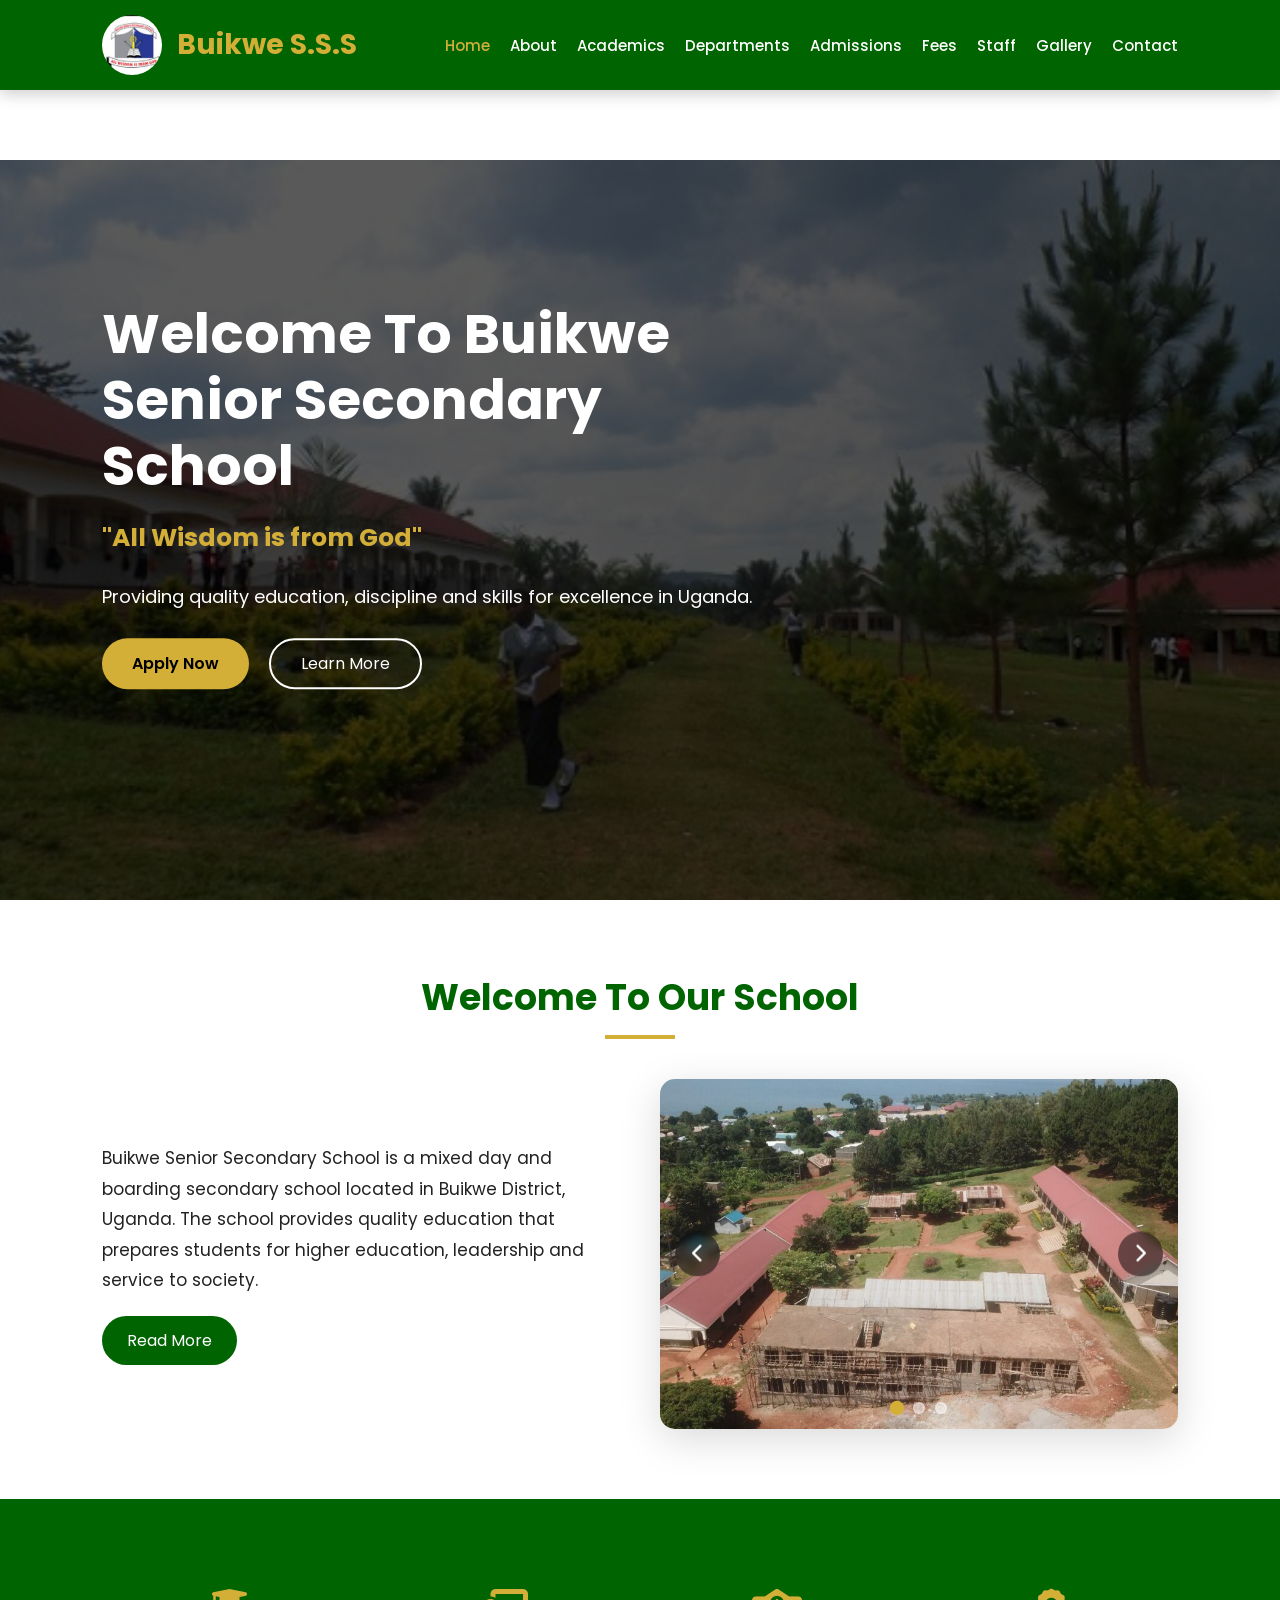
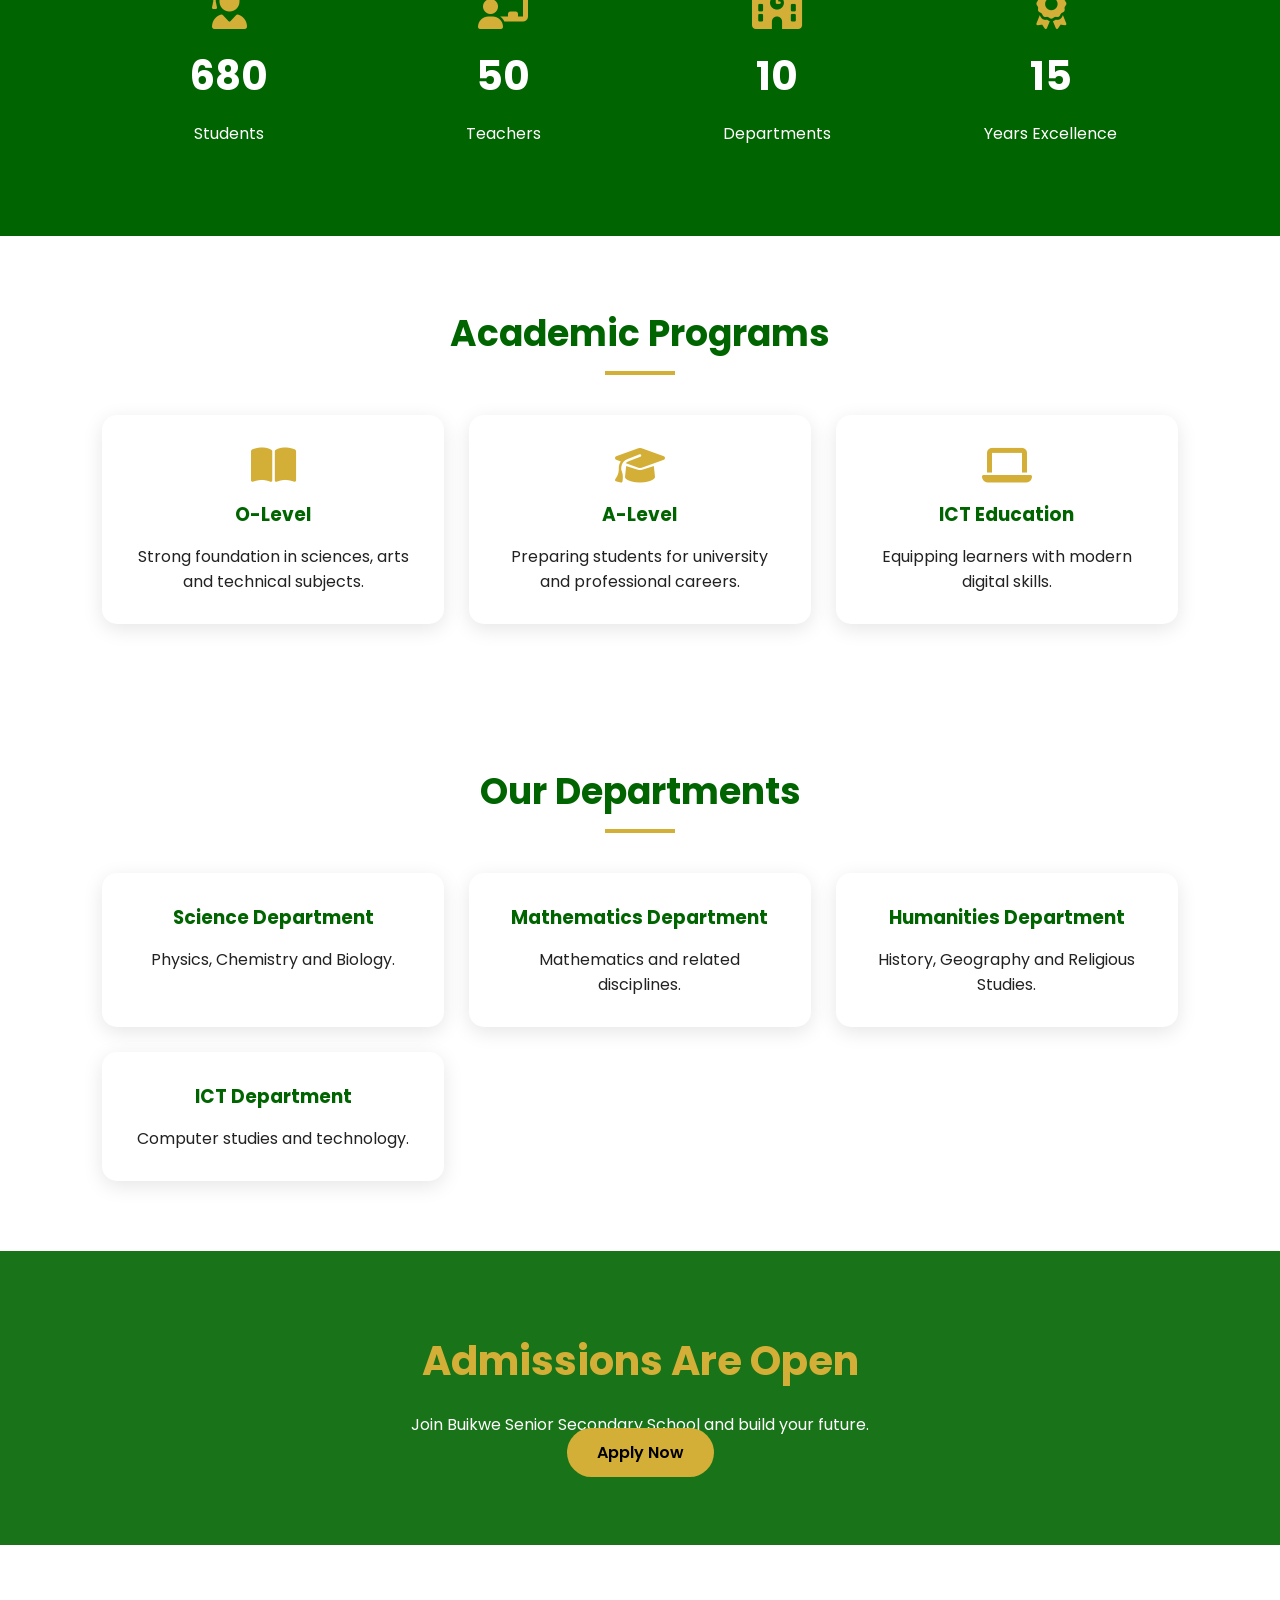
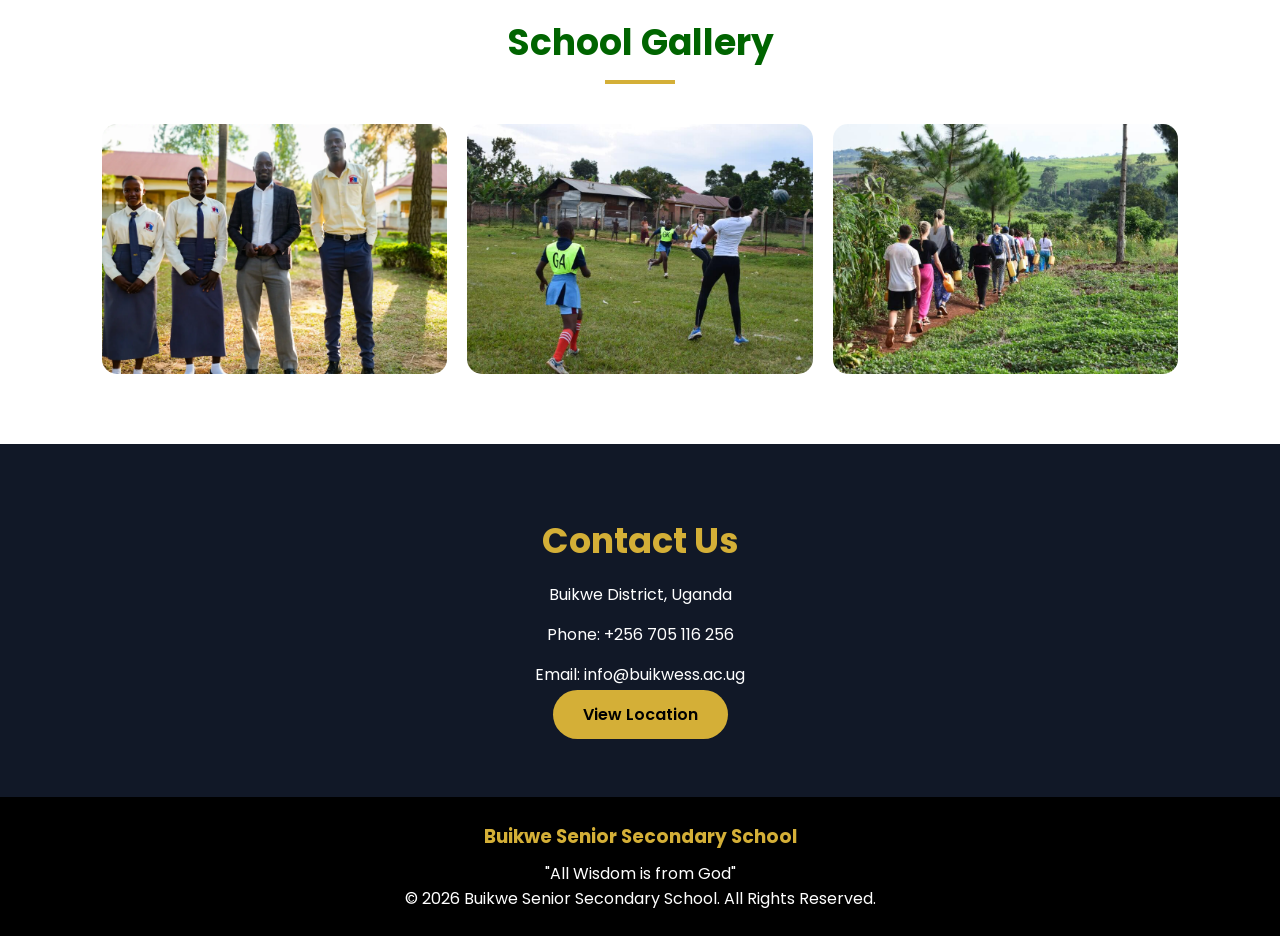
==== commit aa6f2951: "Update index.html" ====
(no text change in the page or its own stylesheets)
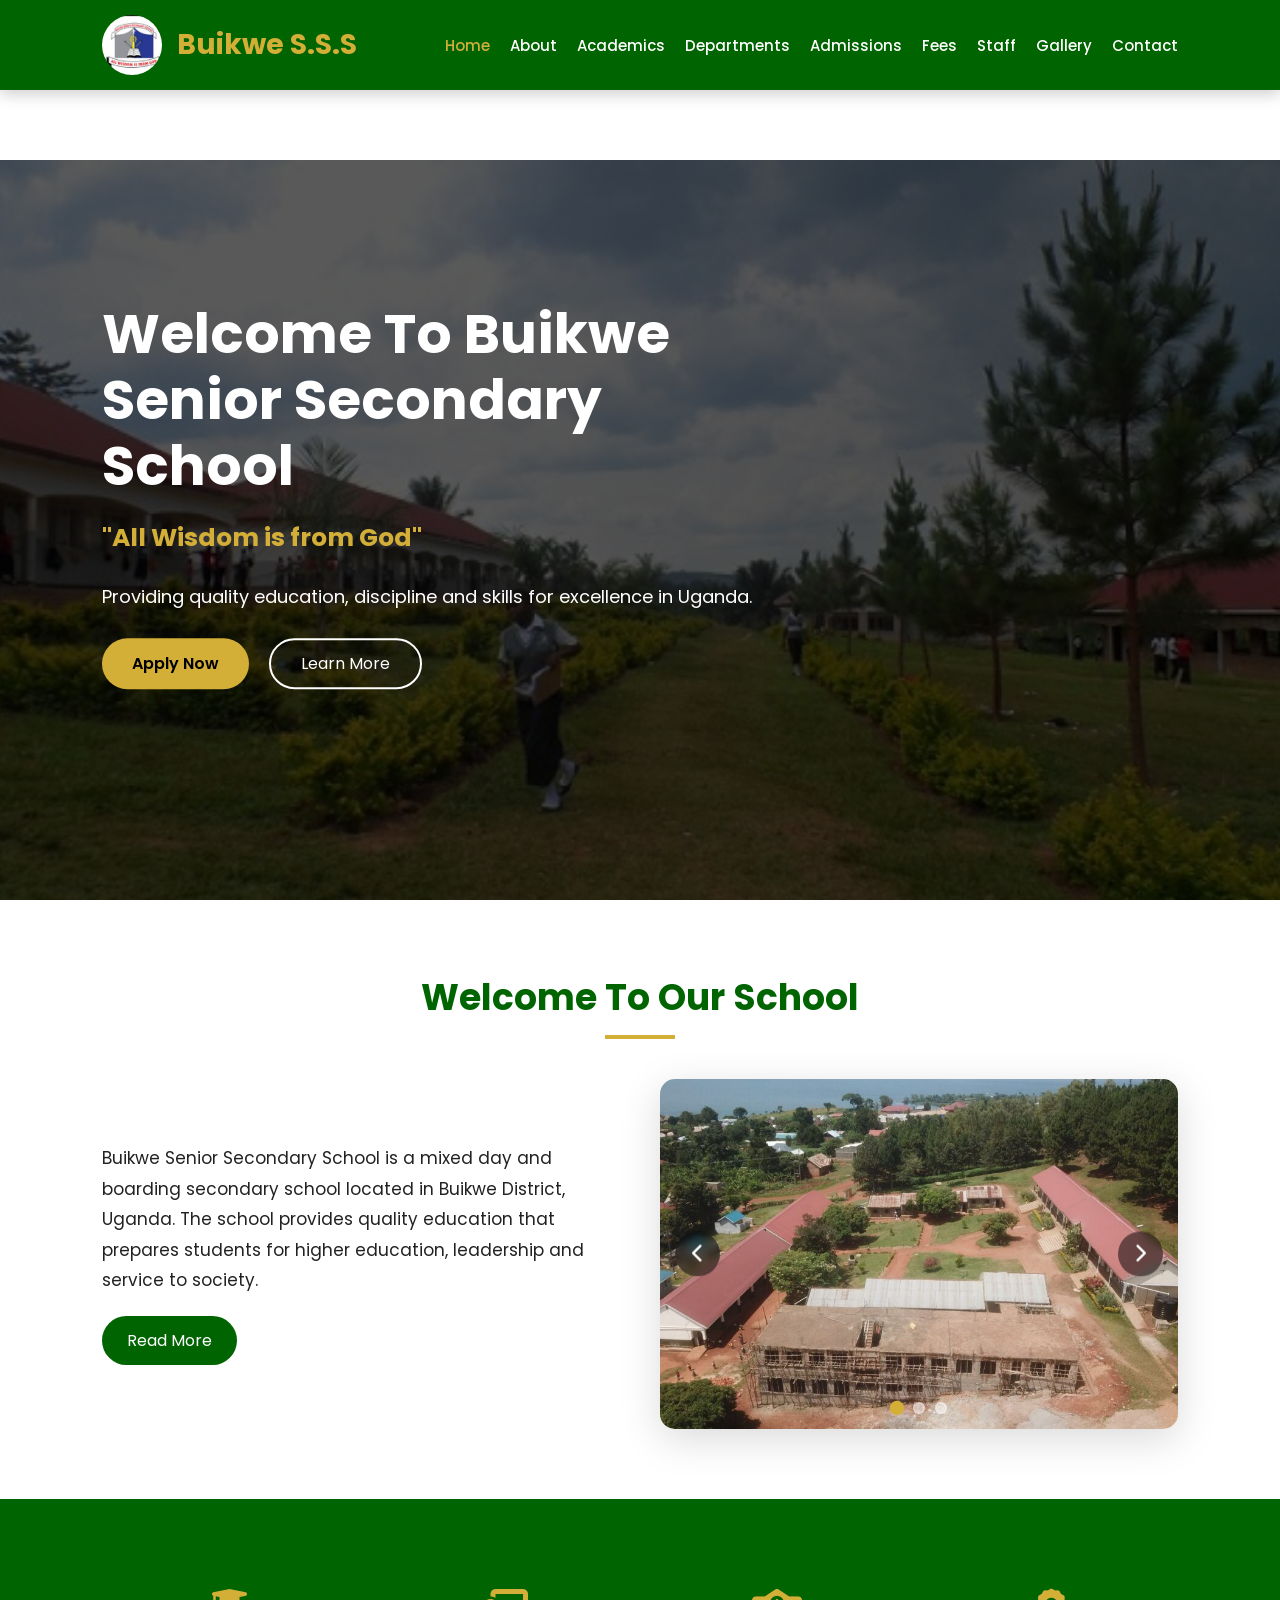
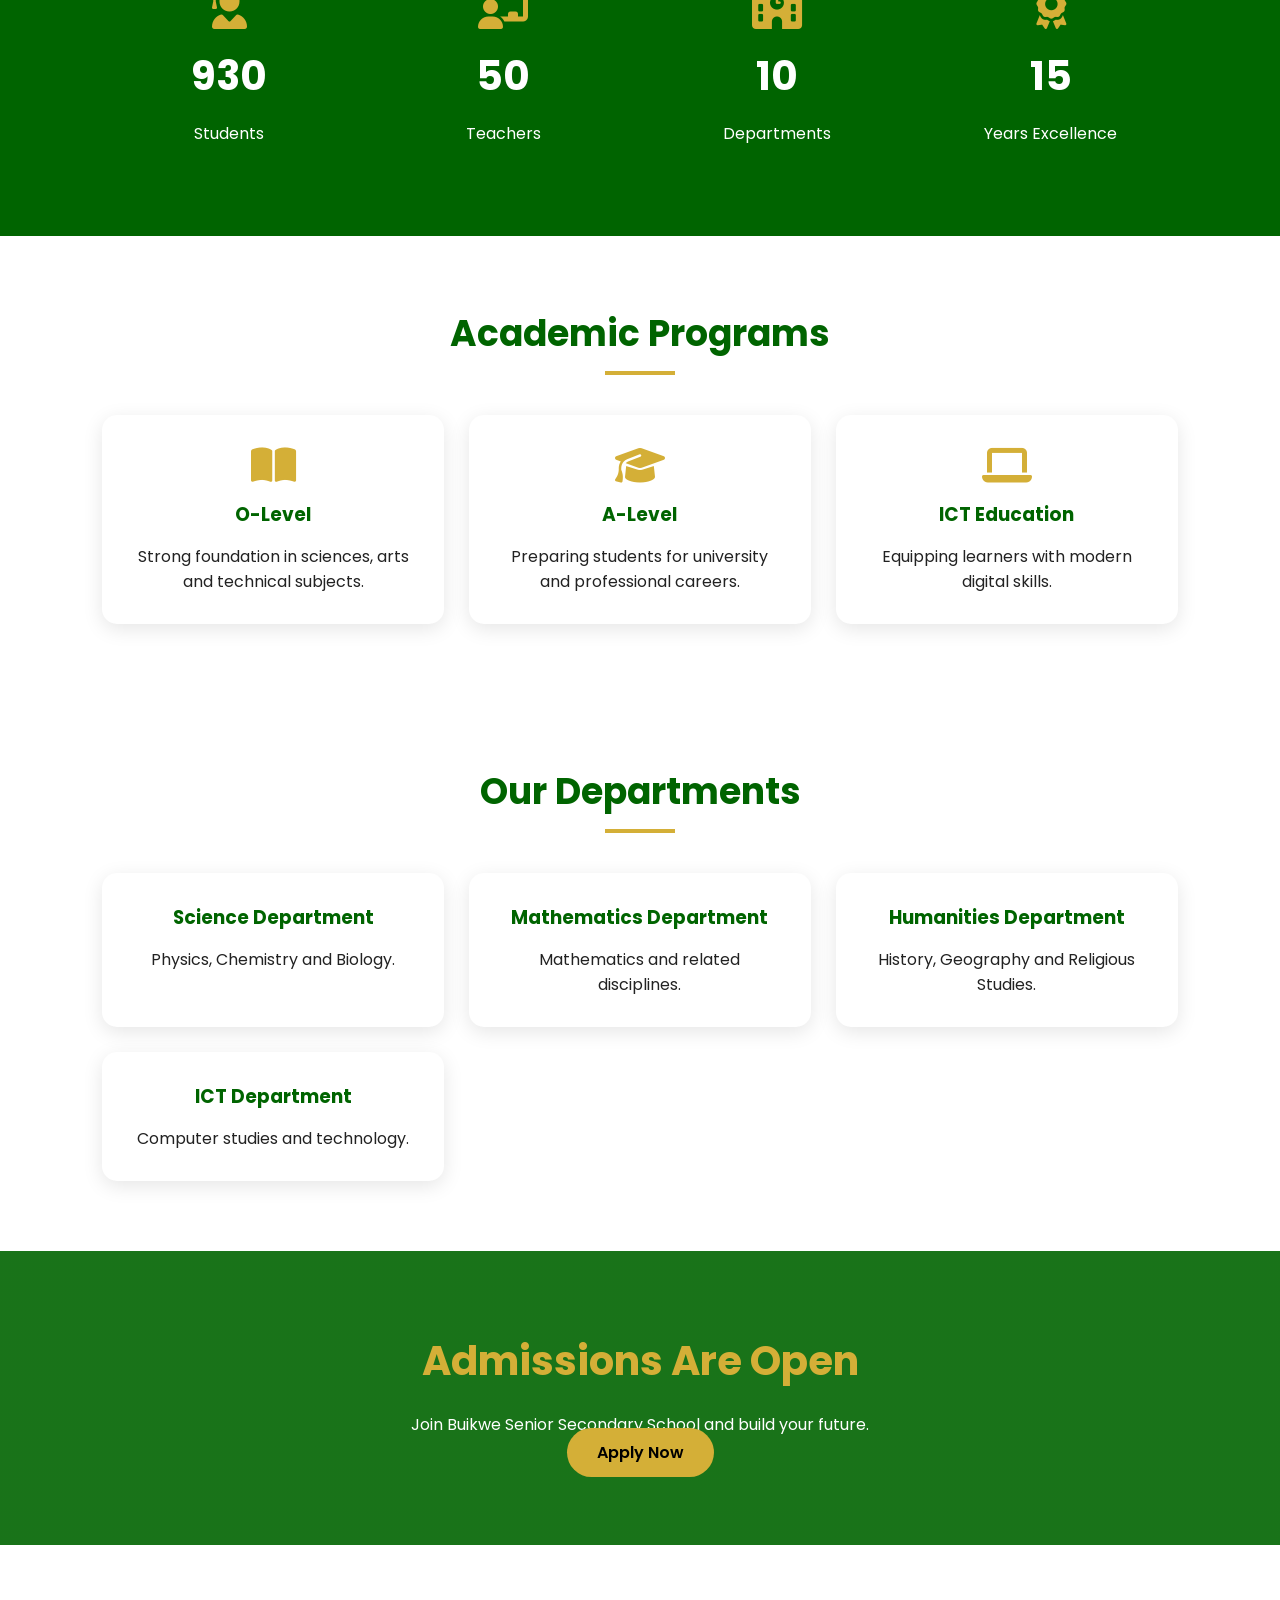
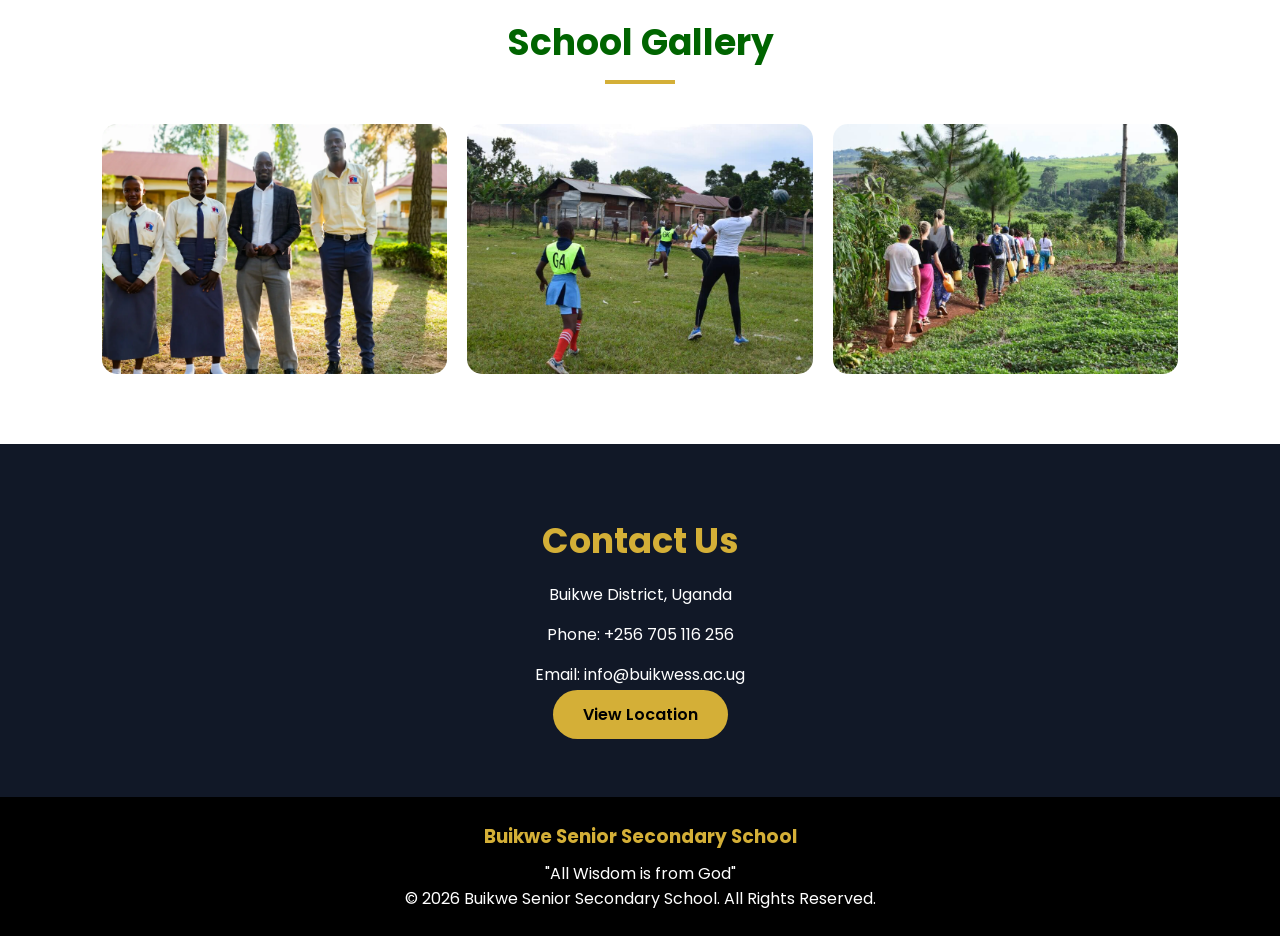
==== commit 6d650bc3: "Update index.html" ====
--- a/index.html
+++ b/index.html
@@ -198,7 +198,7 @@
 <!-- Three Images for Slideshow -->
 <div class="welcome-slide active" style="background-image:url('over view.jpg');"></div>
 <div class="welcome-slide" style="background-image:url('buikwe 1.png');"></div>
-<div class="welcome-slide" style="background-image:url('buikwe2.png');"></div>
+<div class="welcome-slide" style="background-image:url('buikwe3.png');"></div>
 
 <!-- Slider Arrows -->
 <div class="slider-arrows">
